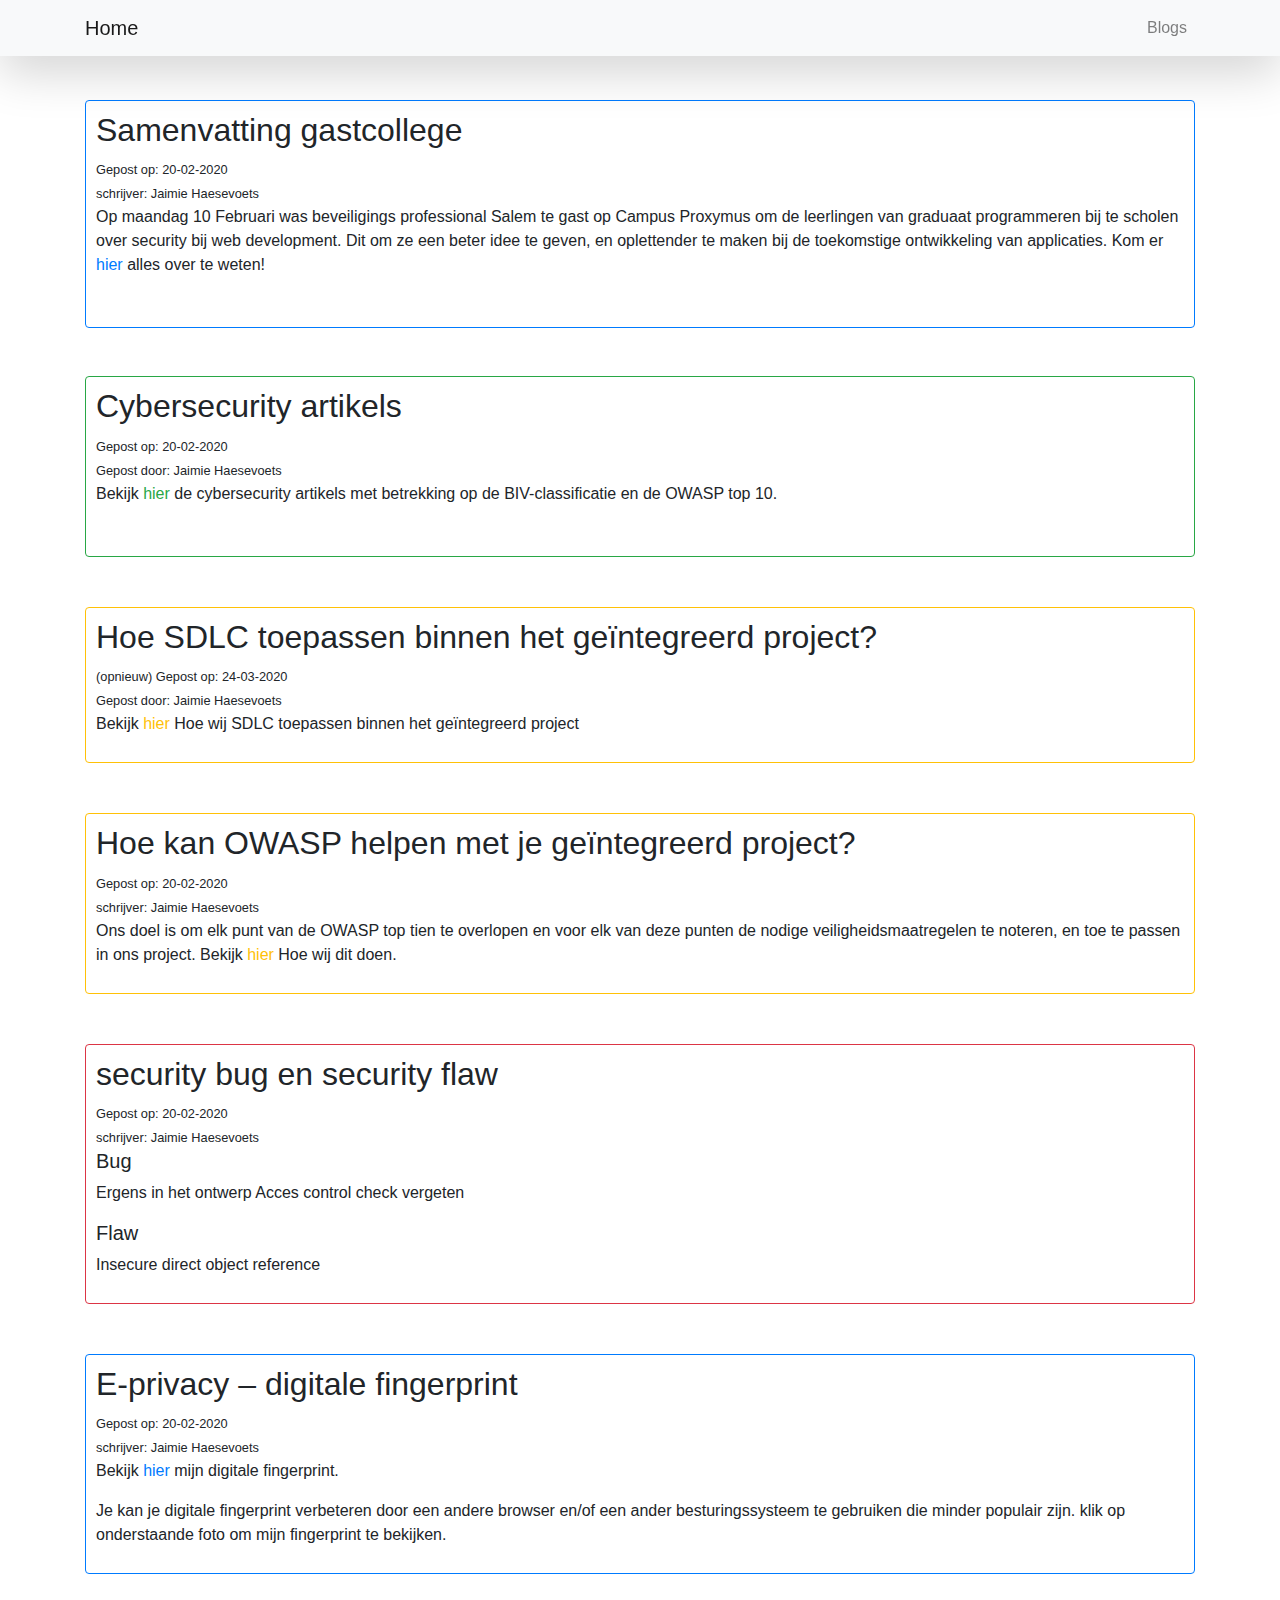
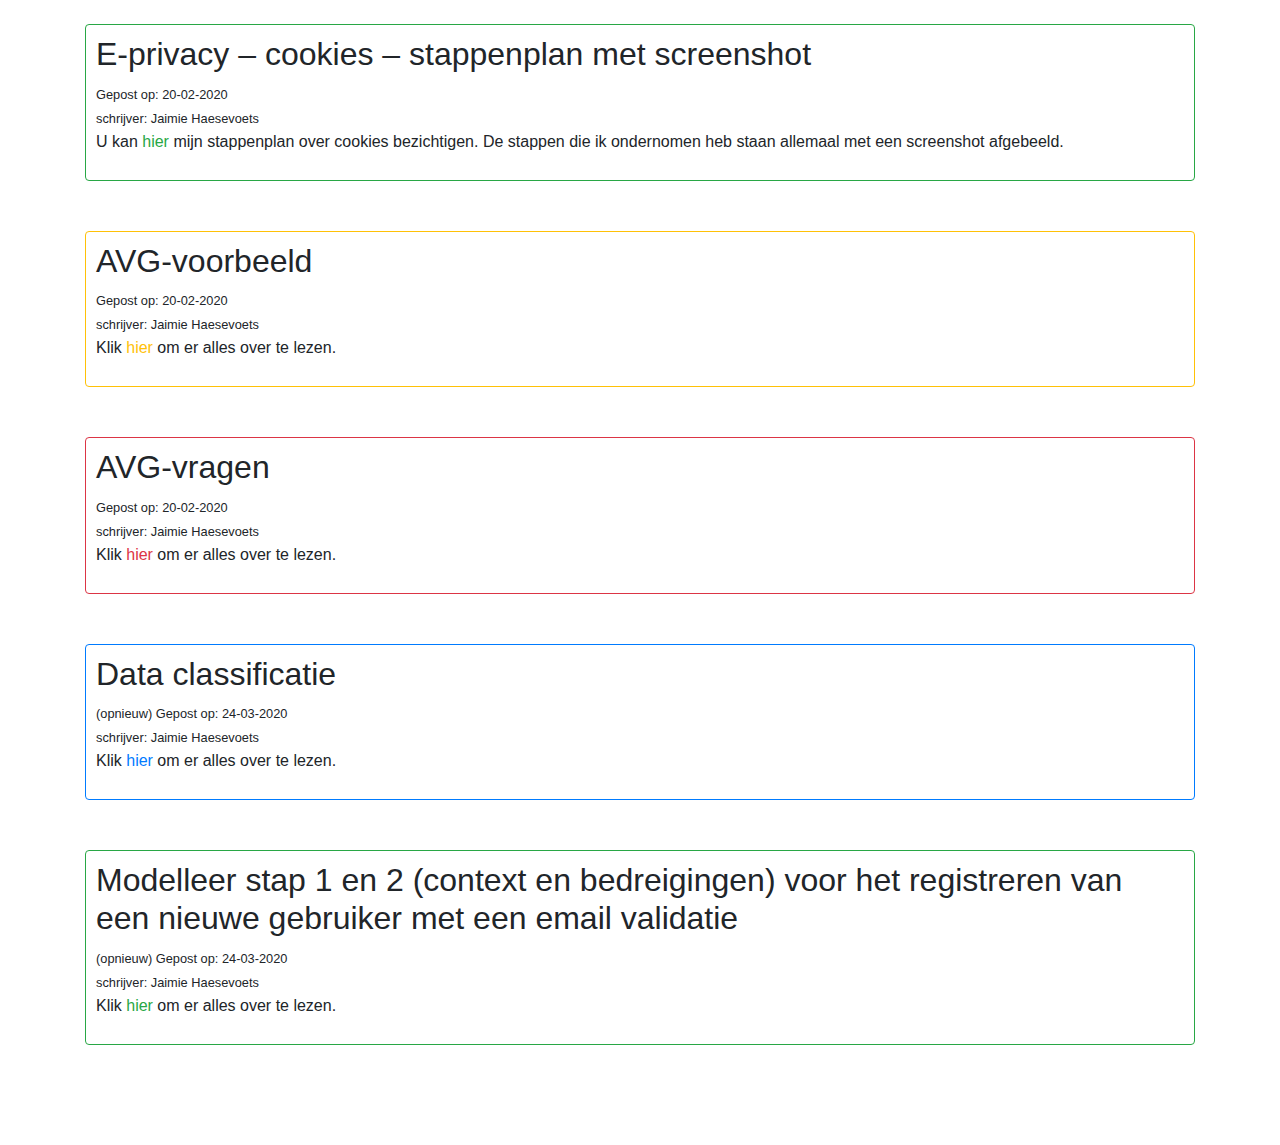
==== Blogs.html @ 7ef3cd85 "verbetering" ====
<!DOCTYPE html>
<html lang="en">

<head>
    <meta http-equiv="last-modified" content="Sun, 10 Feb 2013 14:00:46 GMT " />
    <meta charset="UTF-8">
    <meta name="viewport" content="width=device-width, initial-scale=1.0">
    <title>Document</title>
    <link rel="stylesheet" href="index.html">
    <link rel="stylesheet" type="text/css" href="Styles/style.css">
    <link href="https://stackpath.bootstrapcdn.com/bootstrap/4.4.1/css/bootstrap.min.css" rel="stylesheet" integrity="sha384-Vkoo8x4CGsO3+Hhxv8T/Q5PaXtkKtu6ug5TOeNV6gBiFeWPGFN9MuhOf23Q9Ifjh" crossorigin="anonymous">
    <script src="https://ajax.googleapis.com/ajax/libs/jquery/3.4.1/jquery.min.js"></script>


    <script src="https://stackpath.bootstrapcdn.com/bootstrap/4.4.1/js/bootstrap.bundle.min.js" integrity="sha384-6khuMg9gaYr5AxOqhkVIODVIvm9ynTT5J4V1cfthmT+emCG6yVmEZsRHdxlotUnm" crossorigin="anonymous"></script>
</head>

<body>
    <nav class="navbar navbar-expand-lg navbar-light bg-light shadow-lg fixed-top">
        <div class="container">
            <a class="navbar-brand" href="index.html">Home</a>
            <button class="navbar-toggler" type="button" data-toggle="collapse" data-target="#navbarResponsive" aria-controls="navbarResponsive" aria-expanded="false" aria-label="Toggle navigation">
                <span class="navbar-toggler-icon"></span>
            </button>
            <div class="collapse navbar-collapse" id="navbarResponsive">
                <ul class="navbar-nav ml-auto">
                    <li class="nav-item bread">
                        <a class="nav-link" href="Blogs.html">Blogs</a>
                    </li>

                </ul>
            </div>
        </div>
    </nav>

    <div class="container">
        <div class="paddingArticleS">
            <article class="border border-primary rounded " id="theMargin">
                <header>
                    <h2>Samenvatting gastcollege </h2>

                </header>
                <footer><small>Gepost op: 20-02-2020 </small></footer>
                <footer><small>schrijver: Jaimie Haesevoets </small></footer>
                <p>Op maandag 10 Februari was beveiligings professional Salem te gast op Campus Proxymus om de leerlingen van graduaat programmeren bij te scholen over security bij web development. Dit om ze een beter idee te geven, en oplettender te maken bij de toekomstige ontwikkeling van applicaties. Kom er <a data-toggle="collapse" href="#collapseExample" role="button" aria-expanded="false" aria-controls="collapseExample" class="text-primary">
                        hier
                    </a> alles over te weten!</p><br>


                <div class="collapse" id="collapseExample">
                    <hr class="horRow1">
                    <h5>De context</h5>
                    Het gastcollege begon met de veelvoorkomende misverstanden, die betrekking hebben op de beveiliging van onze applicaties.
                    Een van deze misverstanden was: “Onze applicatie is veilig, we hebben een firewall”, of "Onze applicatie is veilig want we hebben SSL". Er werd aangehaald dat je voor je eigen veiligheid regelmatig zelf je firewall moet nakijken, want het is mogelijk dat je al gehackt bent zonder dat je dit zelf door hebt. Het probleem is echter vaak dat klanten en bedrijven vaak niet genoeg weten over beveiliging en ze er de ernst niet van in zien. Ze willen gewoon een snelle applicatie die goed werkt en er wordt niet verder gekeken dan dat. We hebben de statistieken bekeken van welke soort cyberaanvallen het vaakst voorkomen en waar we dus het meest alert voor moeten zijn. Je kan bijvoorbeeld je systeem zelf proberen te laten hacken (bug bounty) zodat de hackers de fouten vinden in je systeem en je deze kan aanpakken. <br>Als je zelf wilt kijken of je persoonlijke gegevens mogelijks ergens gelekt zijn, klik <a href="https://haveibeenpwned.com/" target="_blank"> hier</a>.
                    <br><br>
                    <h5>Attacker model</h5>
                    Een aanvalsmodel is een classificatie van cryptografische aanvallen die het soort toegang specificeren dat een <a href="#" data-toggle="tooltip" title="persoon die doet aan het analyseren en ontcijferen van codes, cijfers en cryptogrammen">cryptanalyst</a> heeft tot een aangevallen systeem wanneer het probeert een gecodeerd bericht te “breken”, dat door het systeem word genegeerd. <br><br>
                    <h5>Technical attacks and Common vulnerabilities – OWASP Top 10.</h5>

                    Dit onderdeel bevat de top 10 meest belangrijke web applicatie beveiligings risico’s. Dit onderwerp werd het langst besproken en was naar zeggen van de docent ook het belangrijkste. <br><br>
                    <h5>1. Injection</h5>
                    Dit is het misleiden van een applicatie om onbedoelde commando’s naar zijn “bron” te versturen. De typische scenario’s bij dit soort aanvallen bevat data manipulatie en het stelen van account informatie. Je kan jezelf hiertegen beschermen: vertrouw nooit user input (server-side input validatie gebruiken), Perform context-specific output encoding (het vervangen van HTML karakters naar hun gecodeerde vorm).
                    <br><br>
                    <h5>2. Broken authentication</h5>
                    Kwetsbaarheden bij authenticatie systemen kunnen aanvallers toegang geven tot accounts van gebruikers, en zelfs de mogelijkheid geven om een heel systeem “over te nemen”. Een aanvaller kan dus bijvoorbeeld een lijst gegevens met duizenden login gegevens vastkrijgen, en een script gebruiken om deze (username/password) combinaties in te loggen op het systeem.
                    De strategieën voor het voorkomen hiervan zijn werken met “2 stap authenticatie”, en een Limiet zetten op het aantal keer dat men kan proberen inloggen met foutieve gebruikersnamen/wachtwoorden.
                    <br><br>
                    <h5>3. Sensitive data exposure</h5>
                    Veel web applicaties en API’s beschermen vaak gevoelige data niet goed. Aanvallers kunnen deze informatie stelen of aanpassen om fraude of andere misdaden te plegen. Deze gegevens kunnen dan worden aangepast bij het verzenden, of op de plaats waar ze opgeslagen staan. Een typische oorzaak van data exposure is het versturen van gegevens in gewone leesbare tekst of het gebruiken van oude “zwakke” cryptografische algoritmen. Je kan jezelf beschermen door controles uit te voeren, je data te versleutelen en ervoor zorgen dat je up-to-date algoritmes gebruikt. <br><br>
                    <h5>4. XML External Entities (XXE)</h5>
                    Dit is een aanval op een web applicatie die XML input vertaalt. Deze input kan verwijzen naar een externe entiteit (bijvoorbeeld harde schijf). Een XML vertaler kan misleid worden om data naar een onbevoegde externe entiteit te sturen, die gevoelige data direct naar de aanvaller kan sturen.
                    Je kan jezelf beschermen door eenvoudigere data formats te gebruiken zoals JSON. <br>


                    <h5>5. Broken Access Control</h5>
                    Toegangscontrole verwijst naar een systeem dat de toegang tot informatie of functionaliteit beheert. Met gebroken toegangscontroles kunnen aanvallers autorisatie omzeilen en taken uitvoeren alsof ze bevoorrechte gebruikers zijn, zoals beheerders. Een typisch scenario: Toegangscontroles omzeilen door de URL, de interne applicatiestatus of de HTML-pagina te wijzigen. Hoe kan je dit voorkomen? Limiteer API en controller toegang om de schade te minimaliseren van geautomatiseerde aanvalstooling, houd toegangscontrolefouten in de gaten en waarschuw beheerders indien nodig. Implementeer eenmaal toegangscontrolemechanismen en hergebruik deze in de hele applicatie. <br><br>
                    <h5>6. Security Misconfiguration</h5>
                    Dit is de meest voorkomende kwetsbaarheid. Dit is vaak het gevolg door gebruik van standaardconfiguraties of het weergeven van overdreven uitgebreide fouten. Als fouten te uitgebreid getoond worden, kunnen deze kwetsbaarheden tonen in het systeem. Dit kan worden beperkt door ongebruikte functies te verwijderen en de foutmeldingen te veralgemenen. <br><br>
                    <h5>7. Cross-Site Scripting</h5>
                    Cross-Site Scripting kwetsbaarheden treden op wanneer webapplicaties gebruikers toelaten om aangepaste code toe te voegen aan een URL-pad of op een website die door andere gebruikers wordt gezien. Een aanvaller kan bijvoorbeeld een e-mail sturen naar een slachtoffer dat afkomstig lijkt te zijn van een vertrouwde bank. Deze link kan kwaadwillige JavaScript-code aan het einde van de URL hebben getagd. Als de site van de bank hier niet goed tegen beveiligd is, wordt die schadelijke code uitgevoerd in de webbrowser van het slachtoffer wanneer deze op de link klikt. Hoe kan je dit voorkomen? Vertrouw nooit user input, voer Contextspecifieke uitvoercodering uit. <br><br>
                    <h5>8. Insecure Deserialization</h5>
                    <a href="#" data-toggle="tooltip" title="het creëren van een object uit een opeenvolging van bytes">Deserialization</a>
                    kan een aanvaller in staat stellen om code in de applicatie van op afstand uit te voeren, <a href="#" data-toggle="tooltip" title="geschreven naar schijf">geserialiseerde</a> objecten te wijzigen/verwijderen, of injectie aanvallen uit te voeren. Hoe kan je dit voorkomen? Implementeren van integriteitscontroles zoals digitale handtekeningen op geserialiseerde objecten. <br><br>
                    <h5>9. Using Components With Known Vulnerabilities</h5>
                    Componenten, zoals libraries, frameworks en andere softwaremodules, werken met dezelfde rechten als de toepassing. Als een kwetsbaar onderdeel wordt uitgebuit, kan een aanval ernstig gegevensverlies of serverovername veroorzaken.
                    Hoe voorkomen? Verwijder niet gebruikte dependencies, onnodige toepassingen, componenten en documenten. <br><br>
                    <h5>10. Insufficient Logging and Monitoring</h5>
                    Veel webapplicaties ondernemen onvoldoende stappen om datalekken op te sporen. Dit zet aanvallers in staat om regelmatig over te stappen naar andere systemen en bedreigingen.
                    Je kan niet aannemen dat de preventiemaatregelen hun werk doen, dus raad OWASP aan om voldoende logging/monitoring te doen, en een plan te hebben voor wanneer er iets misgaat.


                </div>
            </article><br><br>
            <div class="paddingArticleNumber">
                <article class="border border-success rounded " id="theMargin">
                    <header>
                        <h2>Cybersecurity artikels</h2>

                    </header>
                    <footer><small>Gepost op: 20-02-2020 </small></footer>
                    <footer><small>Gepost door: Jaimie Haesevoets </small></footer>
                    <p>Bekijk <a data-toggle="collapse" href="#artikel" role="button" aria-expanded="false" aria-controls="artikel" class="text-success">
                            hier
                        </a> de cybersecurity artikels met betrekking op de BIV-classificatie en de OWASP top 10. </p><br>

                    <div class="collapse" id="artikel">
                        <hr class="horRow2">
                        <h5>BIV-classificatie</h5><br>
                        <h6>1. Beschikbaarheid:</h6>
                        <p> GitHub hit with the largest DDoS attack ever seen: <a href="https://www.zdnet.com/article/github-was-hit-with-the-largest-ddos-attack-ever-seen/" target="_blank">DoS attack </a></p>
                        <h6>2. Integriteit</h6>
                        <p>Ransomware attack forces 2-day shutdown of natural gas pipeline: <a href="https://nakedsecurity.sophos.com/2020/02/20/ransomware-attack-forces-2-day-shutdown-of-natural-gas-pipeline/" target="_blank">cryptography</a></p>
                        <h6>3. Vertrouwelijkheid</h6>
                        <p>Hackers leak state emails and passwords: <a href="https://edition.mv/news/15053" target="_blank">Encryption – Decryption - Hashing and passwords </a></p><br>
                        <h5>OWASP top 10</h5><br>
                        <h6>Injection</h6>
                        <p>Stuffing nonsense: Persistent cyberpunks are pummelling banks' public APIs, warns Akamai.
                            Security biz clocked 55 million malicious login attempts on a client: <a href="https://www.theregister.co.uk/2020/02/20/bank_api_new_target_du_jour_akamai/" target="_blank">Data manipulation</a></p>
                    </div>
                </article>
            </div>

            <div class="paddingArticleNumber">
                <article class="border border-warning rounded" id="theMargin">
                    <header>
                        <h2>Hoe SDLC toepassen binnen het geïntegreerd project? </h2>
                    </header>
                    <footer><small>(opnieuw) Gepost op: 24-03-2020 </small></footer>
                    <footer><small>Gepost door: Jaimie Haesevoets </small></footer>
                    <p>Bekijk <a data-toggle="collapse" href="#SDLC" role="button" aria-expanded="false" aria-controls="SDLC" class="text-warning">
                            hier
                        </a> Hoe wij SDLC toepassen binnen het geïntegreerd project</p>
                    <div class="collapse" id="SDLC"><br>


                        <hr class="horRow3">
                        <h5>Planning</h5>
                        <p>In de aula werden er groepen gekozen, we zijn dan samengekomen tot: Thomas, Tim, Jaimie, Joni en Karel. De eerste dag van de paasvakantie zijn wij op school samengekomen om te werken aan ons project. We zijn begonnen met de planning fase.
                            We hebben hier nagedacht over welke veelvoorkomende risico’s aandacht vereisen tijdens het ontwikkelen van de applicatie, zo konden we ons ook voorbereiden op eventuele aanvallen.

                        </p>
                        <h5>Requirement analysis</h5>
                        <p>Tijdens deze fase hebben we gekeken welke technologie, frameworks en taal we gebruiken bij het ontwikkelen van de applicatie.
                            We hebben dan gekeken welke kwetsbaarheden van deze tools onze applicatie onveilig kunnen maken.

                        </p>
                        <h5>Design fase</h5>
                        <p>Hier pakken we de risico’s aan die in de voorafgaande fases zijn geanalyseerd. Ook passen we threat moddeling toe. Dit doen we om bedreigingen zo vroeg mogelijk te identificeren en te beheren. Dit helpt ons als team om vanaf het begin een incidentenresponseplan te ontwikkelen, waarbij de juiste maatregelen worden getroffen vroeg voordat de schade ingewikkelder wordt.
                        </p>

                        <h5>Development</h5>
                        <p>Als ontwikkelaars zorgen wij ervoor dat de applicatie is gebouwd met de meest veilige functies. Tijdens het ontwikkelen van deze functies gaan wij proberen denken als een aanvaller. Zo kunnen wij de kwetsbaarheden van de functie ontdekken. Wij volgen dan een checklist voor veilige codering die ervoor zorgt dat belangrijke beveiligingsgebeurtenissen worden geregistreerd en toegepast.
                            We bekijken ook of onze thread moddeling nog correct is en passen deze eventueel aan naar nieuw ontdekte bedreigingen voor de applicatie.

                        </p>
                        <h5>Testing</h5>
                        <p>Eerst voeren we statische analyse uit: dit wil zeggen dat we de code gaan analyseren (zonder de applicatie uit te voeren) voor zo de exacte locatie van de zwakke punten te identificeren.
                            Nadien dien we een dynamische analyse: we identificeren zwakke punten door de software uit te voeren, dit helpt bij het opsporen van infrastructuurfouten.
                            We handteren ook fuzzing: dit houdt in dat wij ongeldige en willekeurige karakters/gegevens aan onze applicatie geven om te controleren dat de gebruiker of aanvaller deze zelf niet kan ingeven en misbruiken (bijvoorbeeld door injectie).
                            Wat we ook nog kunnen doen om de applicatie te testen en eventuele fouten op te sporen is: Penetratietesten van derden.
                            Dit houd in dat we de applicatie laten aanvallen door andere personen die geen deel uitmaken van het team, zo dat zij de mogelijke bedreigingen en fouten opsporen.

                        </p>
                        <h5>Maintenance</h5>
                        <p>We zijn voorbereid op eventuele fouten of risico’s die vooraf niet bepaald waren en zorgen dat als deze zich voor doen dat de configuratie correct wordt uitgevoerd.</p>

                    </div>
                </article>
            </div>









            <div class="paddingArticleNumber">
                <article class="border border-warning rounded" id="theMargin">
                    <header>
                        <h2>Hoe kan OWASP helpen met je geïntegreerd project? </h2>
                        <footer><small>Gepost op: 20-02-2020 </small></footer>
                        <footer><small>schrijver: Jaimie Haesevoets </small></footer>
                    </header>

                    <p>Ons doel is om elk punt van de OWASP top tien te overlopen en voor elk van deze punten de nodige veiligheidsmaatregelen te noteren, en toe te passen in ons project. Bekijk <a data-toggle="collapse" href="#OWASP" role="button" aria-expanded="false" aria-controls="OWASP" class="text-warning">
                            hier
                        </a> Hoe wij dit doen.</p>
                    <div class="collapse" id="OWASP"><br>
                        <hr class="horRow3">
                        <h5>Injection</h5>
                        <p>Hier gaan we zorgen voor server-zijde input validatie: dit wil zeggen dat we alle inputvelden van onze applicatie gaan ter beschikking stellen voor de gebruikers. Deze input gaan we controleren op foutieve karakters en of SQL commando strings,… Zodat aanvallers geen onbedoelde commando’s kunnen sturen.</p>
                        <h5>Broken authentication</h5>
                        <p>We gaan onze applicatie van een 2 factor authentication systeem voorzien. Dit zorgt ervoor dat bij spraken van een gegevenslek de aanvaller niet kan inloggen met een gebruikersnaam en wachtwoord combinatie. Dit omdat hij nog een tweede code moet ingeven die bijvoorbeeld op de gsm/tablet van de gebruiker gegenereerd zal worden.
                            Ook gaan we een limiet zetten op het aantal keer dat men kan proberen inloggen met een foutieve gebruikersnaam en wachtwoord.
                        </p>
                        <h5>Sensitive data exposure</h5>
                        <p>We hebben de data van onze applicatie beschermd door hem te hosten achter een firewall. Deze data is enkel beschikbaar op 1 willekeurig poortnummer en alleen maar beschikbaar met de juiste login gegevens.</p>
                        <h5>XML External Entities (XXE)</h5>
                        <p>Voor ons project zullen we JSON data format gebruiken.</p>
                        <h5>Broken Access Control</h5>
                        <p>Bij elke toegangscontrole zal er gekeken worden wie de gebruiker is, ook kijken we telkens of hij de juiste bevoegdheid heeft. Als hij geen toegang heeft krijgt deze een aangepaste en correcte foutmelding. We gaan eenmaal een toegangscontrolemechanisme implementeren en hergebruiken doorheen de hele applicatie.</p>
                        <h5>Security Misconfiguration</h5>
                        <p>Als bij het uitvoeren van een taak in de applicatie een bepaalde error verschijnt omdat de gebruiker in kwestie een actie onderneemt waar hij niet voor bevoegd is, of deze een fout geeft in het systeem. Zullen we zorgen voor de juiste veralgemeende foutmelding. Dit in front end en back end niveau.</p>
                        <h5>Cross-Site Scripting</h5>
                        <p>Hier beschermen we ons op dezelfde manier als bij injection.</p>
                        <h5>Insecure Deserialization</h5>
                        <p>Beschermen hiertegen kan door andere data-formaten te gebruiken dan de originele standaard. Dit doen we door JSON te gebruiken. <br>Ook Gebruiken we een firewall die schadelijke of onbevoegde onveilige deserialisatie kan detecteren. </p>
                        <h5>Using Components With Known Vulnerabilities</h5>
                        <p>Hier zorgen we ervoor dat we alle niet-gebruikte dependencies, onnodige toepassingen, componenten en documenten verwijderen uit de applicatie. Dit zodat deze niet tegen onszelf gebruikt kunnen worden.</p>
                        <h5>Insufficient Logging and Monitoring</h5>
                        <p>We hebben ons voorgenomen om logging/monitoring te doen op onze applicatie zodat aanvallen vroegtijdig ontdekt of onderschept kunnen worden. Ook hebben we een plan opgesteld voor als er toch een aanval gebeurt, zo kunnen we snel en op tijd handelen om de schade van de applicatie te beperken.</p>
                    </div>
                </article>
            </div>










            <div class="paddingArticleNumber">
                <article class="border border-danger rounded" id="theMargin">
                    <header>
                        <h2>security bug en security flaw</h2>
                    </header>
                    <footer><small>Gepost op: 20-02-2020 </small></footer>
                    <footer><small>schrijver: Jaimie Haesevoets </small></footer>
                    <h5>Bug</h5>
                    <p>Ergens in het ontwerp Acces control check vergeten</p>
                    <h5>Flaw</h5>
                    <p>Insecure direct object reference</p>
                    <!-- 
                                <p>Bekijk <a href="#" target="_blank" class="text-danger"> hier </a> niks.</p>
                                 <div class="collapse" id="#">
                        <hr class="horRow...">
                        
                    </div>      
                    
                      -->



                </article>
            </div>
            <div class="paddingArticleNumber">
                <article class="border border-primary rounded " id="theMargin">
                    <header>
                        <h2>E-privacy – digitale fingerprint</h2>
                    </header>
                    <footer><small>Gepost op: 20-02-2020 </small></footer>
                    <footer><small>schrijver: Jaimie Haesevoets </small></footer>
                    <p>Bekijk <a href="https://imgur.com/a/VYTT1Tq#jePS4ND" target="_blank" class="text-primary"> hier </a>mijn digitale fingerprint.</p>
                    <p>Je kan je digitale fingerprint verbeteren door een andere browser en/of een ander besturingssysteem te gebruiken die minder populair zijn. klik op onderstaande foto om mijn fingerprint te bekijken.</p>


                </article>
            </div>

            <div class="paddingArticleNumber">
                <article class="border border-success rounded " id="theMargin">
                    <header>
                        <h2>E-privacy – cookies – stappenplan met screenshot
                        </h2>
                        <footer><small>Gepost op: 20-02-2020 </small></footer>
                        <footer><small>schrijver: Jaimie Haesevoets </small></footer>
                    </header>
                    <p>U kan <a data-toggle="collapse" href="#cookies" role="button" aria-expanded="false" aria-controls="collapseExample" class="text-success"> hier </a> mijn stappenplan over cookies bezichtigen. De stappen die ik ondernomen heb staan allemaal met een screenshot afgebeeld.</p>
                    <div class="collapse" id="cookies">
                        <hr class="horRow2">
                        <h5>Opzoeken en verwijderen van opgeslagen cookies voor www.kpn.nl, www.kbc.be, www.siriuslegaladvocaten.be</h5>
                        <div id="cookie1" class="carousel slide" data-ride="carousel">
                            <div class="carousel-inner">
                                <div class="carousel-item active">
                                    <img class="d-block w-100" src="Images/cookies1.JPG" alt="First slide">
                                </div>
                                <div class="carousel-item">
                                    <img class="d-block w-100" src="Images/cookies2.JPG" alt="Second slide">
                                </div>
                                <div class="carousel-item">
                                    <img class="d-block w-100" src="Images/cookies3.JPG" alt="Third slide">
                                </div>

                            </div>
                            <a class="carousel-control-prev" href="#cookie1" role="button" data-slide="prev">
                                <span class="carousel-control-prev-icon" aria-hidden="true"></span>
                                <span class="sr-only">Previous</span>
                            </a>
                            <a class="carousel-control-next" href="#cookie1" role="button" data-slide="next">
                                <span class="carousel-control-next-icon" aria-hidden="true"></span>
                                <span class="sr-only">Next</span>
                            </a>
                        </div>
                        <hr class="horRow2">
                        <h5>Bij het bezoeken van de website kreeg ik de vraag om cookies te accepteren. <br> Ik ben naar het cookiebeleid gegaan en heb de instellingen bekeken. <br> Nadien bij het het heropenen van de pagina kreeg ik opnieuw diezelfde vraag. <br> Dit omdat ik de cookies niet geaccepteerd had. <br> Het doel van de cookies die nu geïnstalleerd stonden was om mijn veiligheid tijdens het surfen te waarborgen.</h5>

                        <div id="cookie2" class="carousel slide" data-ride="carousel">
                            <div class="carousel-inner">
                                <div class="carousel-item active">
                                    <img class="d-block w-100" src="Images/cookies4.JPG" alt="First slide">
                                </div>
                                <div class="carousel-item">
                                    <img class="d-block w-100" src="Images/cookies5.JPG" alt="Second slide">
                                </div>
                                <div class="carousel-item">
                                    <img class="d-block w-100" src="Images/cookies6.JPG" alt="Third slide">
                                </div>
                                <div class="carousel-item">
                                    <img class="d-block w-100" src="Images/cookies7.JPG" alt="Third slide">
                                </div>

                            </div>
                            <a class="carousel-control-prev" href="#cookie2" role="button" data-slide="prev">
                                <span class="carousel-control-prev-icon" aria-hidden="true"></span>
                                <span class="sr-only">Previous</span>
                            </a>
                            <a class="carousel-control-next" href="#cookie2" role="button" data-slide="next">
                                <span class="carousel-control-next-icon" aria-hidden="true"></span>
                                <span class="sr-only">Next</span>
                            </a>
                        </div>
                        <hr class="horRow2">
                        <h5>Onderaan zit u welke cookies door KBC worden geplaatst.</h5> <br>
                        <div id="cookie3" class="carousel slide" data-ride="carousel">
                            <div class="carousel-inner">
                                <div class="carousel-item active">
                                    <img class="d-block w-100" src="Images/cookies8.JPG" alt="First slide">
                                </div>
                                <div class="carousel-item">
                                    <img class="d-block w-100" src="Images/cookies9Website.JPG" alt="Second slide">
                                </div>
                                <div class="carousel-item">
                                    <img class="d-block w-100" src="Images/cookies10Website.JPG" alt="Third slide">
                                </div>
                                <div class="carousel-item">
                                    <img class="d-block w-100" src="Images/cookies11.JPG" alt="Third slide">
                                </div>

                            </div>
                            <a class="carousel-control-prev" href="#cookie3" role="button" data-slide="prev">
                                <span class="carousel-control-prev-icon" aria-hidden="true"></span>
                                <span class="sr-only">Previous</span>
                            </a>
                            <a class="carousel-control-next" href="#cookie3" role="button" data-slide="next">
                                <span class="carousel-control-next-icon" aria-hidden="true"></span>
                                <span class="sr-only">Next</span>
                            </a>
                        </div>
                        <hr class="horRow2">
                        <p>Welke verschillende soorten cookies onderscheid https://siriuslegaladvocaten.be/waar-staan-we-nu-met-de-eprivacy-verordening/.?</p>
                        <p>Noodzakelijke <br>Analytics <br>Marketing</p> <br>
                        <p>Leg voor 3 noodzakelijke cookies uit waarvoor ze nodig zijn.</p>
                        <h5>Clrailssession:</h5>
                        <p> deze cookie wordt gebruikt door Docassemble om gebruikers toegang te geven tot hun unieke sessie vanuit hun gebruikte browser. Dit door de sessie te decoderen voor de gebruiker(s). Clrailssession heeft een vervaltermijn van 24 jaar.</p>
                        <h5>CookieConsent:</h5>
                        <p> Ze slaan de cookiestatus(instellingen) van de gebruiker op voor het huidige gebruikte toestel. Het vervaltermijn van deze status is 1 jaar. Dit wel zeggen dat na de tijdsspan van 1 jaar de cookiestatus vervalt en deze opnieuw gevraagd/ingesteld moet worden.</p>
                        <h5>SESS# en secret:</h5>
                        <p> Word gebruikt door community.lawyer (een intuïtief platform dat advocaten gebruiken om apps te bouwen die het genereren van documenten automatiseren, client-inname stroomlijnen en juridische dienstverlening verbeteren) als controle en veiligheidsmaatregel om na te gaan of verzoeken naar de server worden geactiveerd door app-gebruikers van Sirius Legal Community Lawyer.</p>
                        <hr class="horRow2">
                        <h5> Lijst voor elke soort cookie een voorbeeld op Levensduur – Herkomst - functionaliteit
                        </h5><br>
                        <h5>Voorbeeld noodzakelijke cookie: secret</h5>
                        <p>Functionaliteit: ze worden gebruikt als controle en veiligheidsmaatregel om na te gaan of verzoeken naar de server worden geactiveerd door app-gebruikers van Sirius Legal Community Lawyer.</p>
                        <p>Herkomst: Sirius Legal Community Lawyer
                            De cookies eigen aan de bezochte/gebruikte onlinedienst. Dus de herkomst is Sirius Legal Community Lawyer zelf.
                        </p>
                        <p>Levensduur: De levensduur van dit soort cookies is vaak beperkt tot de sessie zelf.</p>
                        <br>
                        <h5>Voorbeeld analytics cookie: collect</h5>
                        <p>Functionaliteit: Deze cookies worden gebruikt om toezicht te houden op het gebruiksgedrag van de gebruikers op een bepaalde website. Hierdoor kan bijgehouden worden hoeveel bezoekers de website ontvangt, en wat de bezoekers het interessantst vinden. Deze cookies worden nooit geplaatst zonder toestemming van de gebruiker. Ook de gegevens die hiermee verzameld worden, worden niet voor andere doeleinden gebruikt en worden niet doorgegeven aan andere partijen.</p>
                        <p>Herkomst: google <br>
                            Deze cookies worden door een derde partij beheert of geplaatst. Dat gebeurt tijdens je bezoek of gebruik van een onlinedienst. Derdepartijcookies zorgen er dus voor dat bepaalde gegevens door je bezoek of gebruik van een onlinedienst naar derden worden gestuurd. Dat zijn bijvoorbeeld socialemediacookies of cookies van adverteerders, die ervoor zorgen dat je advertenties te zien krijgt.
                        </p>
                        <p>Levensduur: de levensduur van de “collect” cookie heeft een verval termijn per sessie. </p>
                        <h5>Voorbeeld marketing cookie: GPS</h5>
                        <p>Functionaliteit: Marketing cookies dienen om jouw surfgedrag te volgen nadat je een website hebt bezocht. Adverteerders gebruiken de gegevens die ze verzamelen over de gebruiker om hun aangepaste reclame te kunnen tonen. Ook al kies je ervoor om dit soort cookies niet zelf te gebruiken, kan het bijvoorbeeld dat derde partijen zoals bijvoorbeeld Youtube dat doen als je op een website naar een filmpje kijkt.</p>
                        <p>Herkomst: youtube</p>
                        <p>Levensduur: de levensduur van de GPS cookie bedraagt 1 dag.</p>
                    </div>

                </article>

            </div>

            <div class="paddingArticleNumber">
                <article class="border border-warning rounded " id="theMargin">
                    <header>
                        <h2>AVG-voorbeeld
                        </h2>
                        <footer><small>Gepost op: 20-02-2020 </small></footer>
                        <footer><small>schrijver: Jaimie Haesevoets </small></footer>
                    </header>

                    <p>Klik <a data-toggle="collapse" href="#AVG-Voorbeeld" role="button" aria-expanded="false" aria-controls="AVG-Voorbeeld" class="text-warning">
                            hier
                        </a> om er alles over te lezen. </p>

                    <div class="collapse" id="AVG-Voorbeeld">
                        <hr class="horRow3">
                        <h5>Lijst enkele voorbeelden van PII data en niet PII data op bij logging van een applicatie</h5><br>
                        <p>PII: Gekoppelde informatie is elk stukje persoonlijke informatie dat kan worden gebruikt om een persoon te identificeren en omvat, maar is niet beperkt tot, het volgende:</p>
                        <ul>
                            <li>
                                Voor-en achternaam
                            </li>

                            <li>Thuisadres</li>
                            <li>E-mailadres</li>
                            <li>Burgerservicenummer</li>
                            <li>Paspoortnummer</li>
                            <li>Rijbewijsnummer</li>
                            <li>Creditcardnummers</li>
                            <li>Geboortedatum</li>
                            <li>Telefoonnummer</li>
                            <li>Inloggegevens</li>
                        </ul>
                        <p>NIET PII: Niet-Persoonlijk Identificeerbare Informatie (niet-PII) zijn gegevens die niet op zichzelf kunnen worden gebruikt om een persoon te identificeren, te traceren of te lokaliseren, dus in feite het tegenovergestelde van PII.
                            Voorbeelden van niet-PII omvatten, maar zijn niet beperkt tot:
                        </p>
                        <ul>
                            <li>Apparaat-ID’s</li>
                            <li>IP-adressen</li>
                            <li>Cookies</li>
                        </ul>
                        <hr class="horRow3">
                        <h5>Veronderstel dat je voor een ziekenhuis werkt. Kan je voor elk soort doeleinde een voorbeeld van verwerking geven?
                        </h5><br>
                        <h6>Wie gebruikt uw dossier?</h6>
                        <p>Medewerkers van UZ Leuven kunnen uw dossier inkijken, zolang ze direct bij uw behandeling betrokken zijn.</p>
                        <h6>Hoe bepaalt u wie toegang heeft tot uw dossier?</h6>
                        <p>Uw patiëntendossier wordt gebruikt in UZ Leuven en de nexuzhealth-ziekenhuizen, alleen door de behandelende zorgverleners en gedurende de duur van uw behandeling. Dat maakt deel uit van het totaalpakket van onze zorgverlening. U kunt die toegang niet weigeren.</p>
                        <h6>Hebt u zelf toegang tot uw dossier?</h6>
                        <p>Als patiënt kunt u een kopie van uw medisch dossier opvragen. Na overlijden van de patiënt is enkel onrechtstreekse inzage in het patiëntendossier mogelijk via een beroepsbeoefenaar.</p>
                        <h6>Hoe zit het met privacy en de verwerking van uw persoonlijke en medische gegevens?</h6>
                        <p>Het 'Privacyreglement bij verwerking van gegevens van externe betrokkenen' is van toepassing op de verwerkingen van persoonsgegevens van de personen die rechtstreeks in contact komen met UZ Leuven. Het gaat dan onder meer over bezoekers van patiënten, professionele bezoekers, dienstverleners, deelnemers aan congressen, studiedagen, opleidingen en (publieke) events binnen UZ Leuven of andere professionele bezoekers, ontvangers van (e-)nieuwsbrieven en sollicitanten.
                            Doorgaans verwerken we gegevens wanneer u bijvoorbeeld gebruik maakt van de parking of van het wifi-netwerk. Daarnaast gebruiken we bijvoorbeeld ook bewakingscamera’s en op bepaalde afdelingen vaste camera’s voor zorgdoeleinden. Ook als u onze website bezoekt of toegangscodes tot specifieke afdelingen gebruikt verwerken we bepaalde gegevens van u. Afhankelijk van de hoedanigheid waarin u in contact komt met UZ Leuven, worden er mogelijk ook omwille van andere redenen gegevens van u verwerkt. Welke gegevens we verwerken hangt dus af van de hoedanigheid waarin u naar UZ Leuven komt en de diensten of systemen waarvan u gebruik maakt.
                        </p>
                        <h6>Hoe worden camerabeelden gebruikt en bewaard?</h6>
                        <p>De beelden worden maximaal 30 dagen opgeslagen. De toegang tot en het gebruik van de beelden is beperkt overeenkomstig het recht op privacy en de principes van het gegevensbeschermingsrecht.
                            Deze beelden worden overgedragen aan politie indien er zich strafbare feiten of verdachte situaties hebben voorgedaan. Dit op vraag van politie of op eigen initiatief.
                        </p>
                    </div>

                </article>
            </div>
            <div class="paddingArticleNumber">
                <article class="border border-danger rounded " id="theMargin">
                    <header>
                        <h2>AVG-vragen
                        </h2>
                        <footer><small>Gepost op: 20-02-2020 </small></footer>
                        <footer><small>schrijver: Jaimie Haesevoets </small></footer>
                    </header>

                    <p>Klik <a data-toggle="collapse" href="#AVG-vragen" role="button" aria-expanded="false" aria-controls="AVG-vragen" class="text-danger">
                            hier
                        </a> om er alles over te lezen. </p>

                    <div class="collapse" id="AVG-vragen">
                        <hr class="horRow4">
                        <h5>(Artikel 1) Is de GDPR van toepassing op gegevens van natuurlijke personen (=mens), dieren en/of rechtspersonen (=bedrijven).</h5>
                        <p>De GDPR wetgeving is van toepassing op natuurlijke personen, maar niet op dieren en/of bedrijven</p><br>
                        <h5>(Artikel 4) Voorbeelden van persoonlijke gegevens zijn naam en adres van een persoon. Is uw schoenmaat een persoonlijk gegeven, er zijn namelijk duizenden personen met dezelfde schoenmaat? </h5>
                        <p>Ja, schoenmaat is een kenmerkende fysieke eigenschap van de persoon.</p><br>
                        <h5>
                            Geef 5 andere voorbeelden van gegevens.
                        </h5>
                        <ol>
                            <li>Identificatienummer</li>
                            <li>online identificator</li>
                            <li>Paspoortnummer</li>
                            <li>Rijbewijsnummer</li>
                            <li>E-mailadres</li>
                        </ol>
                        <br>
                        <h5>Het adres van een NV DO-IT, valt dit onder de GDPR wetgeving? Waarom wel/niet?</h5>
                        <p>Neen: een NV is geen natuurlijk persoon</p><br>
                        <h5>(Artikel 12, 15, 16, 17, 18, 19, 20, 21, 22) De GDPR spreekt over rechten van de betrokkene-individu. Som de verschillende rechten op en vertaal dit naar een feature die je als ontwikkelaar moet voorzien in je applicatie.</h5>
                        <p>12: De verwerkingsverantwoordelijke neemt passende maatregelen opdat de betrokkene de in de artikelen 13, 14 bedoelde informatie en de in de artikelen 15 – 22, 34 bedoelde communicatie in verband met de verwerking in een beknopte, transparante, begrijpelijke en gemakkelijk toegankelijke vorm en in duidelijke en eenvoudige taal ontvangt. <br>Feature: idk </p>
                        <p>15: Recht van inzage van de betrokkene <br> Feature om op de website zelf vragen te stellen via een chat</p>
                        <p>16: Recht op rectificatie(wijziging) <br>Feature om profiel aan te passen </p>
                        <p>17: Recht op verwijdering <br>Feature: individu kan zijn profiel zelf verwijderen in de applicatie </p>
                        <p>18: Recht op beperking van de verwerking <br>Feature: een popup dat de klant zelf moet toestemmen of de gegevens mogen verwerkt worden, als hij nadien dit niet meer wil kan hij via de website dit vragen via de live chat. </p>
                        <p>19: Kennisgevingsplicht inzake rectificatie of wissing van persoonsgegevens of verwerkingsbeperking <br>Feature: de gebruiker wordt vooraf geïnformeerd en wordt gevraagd akkoord te gaan met de wetgeving. </p>
                        <p>20: Recht op overdraagbaarheid van gegevens <br> feature: in de applicatie kan de persoon zijn profiel bekijken, en hier klikken op “mijn gegevens”. </p>
                        <p>21: Recht van bezwaar <br>Feature: in onze applicatie kan de gebruiker naar de “contact” pagina gaan om een mail te sturen. </p>
                        <p>22: Geautomatiseerde individuele besluitvorming, waaronder profilering <br> Feature: we vragen aan de gebruiker toestemming te geven voor : Geautomatiseerde besluitvorming, als de gebruiker dit niet wil zal elk profiel zal door een fysieke persoon binnen het bedrijf beoordeeld worden.</p>
                        <p>22: Geautomatiseerde individuele besluitvorming, waaronder profilering <br> Feature: we vragen aan de gebruiker toestemming te geven voor : Geautomatiseerde besluitvorming, als de gebruiker dit niet wil zal elk profiel zal door een fysieke persoon binnen het bedrijf beoordeeld worden.</p>
                        <br>
                        <h5>Een individu heeft het recht dat zijn persoonlijke gegevens worden verwijderd. Motiveer telkens je antwoord. (Artikel 3)</h5>
                        <h6>Ik woon in België, moet Facebook al mijn gegevens opgeslagen in de US verwijderen op mijn vraag?</h6>
                        <p>ja, AVG is van toepassing als een organisatie geen vestiging heeft in de EU, maar wel persoonsgegevens over EU burgers verwerkt ten behoeve van het monitoren van hun gedrag. Het gaat dan om gedrag dat in de EU plaatsvindt en dus niet als een Amerikaanse organisatie EU burgers monitort als zij op vakantie zijn in de Verenigde Staten. Bij het monitoren van gedrag gaat het met name om internet monitoring, bijvoorbeeld het door middel van cookies in de gaten houden van iemands gedragingen online. Ook daarop is de Algemene Verordening Gegevensbescherming van toepassing.</p>
                        <h6>Ik woon in US, moet Facebook al mijn gegevens opgeslagen in de US verwijderen op mijn vraag?</h6>
                        <p>Neen, De Algemene Verordening Gegevensbescherming is een wet van de Europese Unie. De wet heeft dan ook alleen betrekking op de verwerking van persoonsgegevens op EU grondgebied of als de verwerking gaat over EU burgers.</p>
                        <h6>Ik woon in US, moet Facebook al mijn gegevens opgeslagen in Ierland verwijderen op mijn vraag?</h6>
                        <p>ja, Ierland maakt deel uit van de EU, dus de gegevens worden verwerkt op Europees grondgebied waardoor de AVG wetgeving hier ook van toepassing is.</p><br>
                        <h5>Leg in eigen woorden anonimisering (recital 26) en (artikel 4) pseudonimisering uit.</h5>

                        <p>Pseudonimisering: het verwerken van persoonsgegevens op een zodanige manier dat die persoonsgegevens niet meer aan een specifieke persoon kunnen gelinkt worden zonder dat er aanvullende gegevens gebruikt worden. Op voorwaarde dat deze aanvullende gegevens apart worden bewaard en technische en organisatorische maatregelen worden genomen om ervoor te zorgen dat de persoonsgegevens niet aan een geïdentificeerde of identificeerbare natuurlijke persoon worden gekoppeld. Omdat de gegevens teruggekoppeld kunnen worden, is het mogelijk om de gegevens terug te herleiden naar een natuurlijk persoon.</p>
                        <p>Anonimisering: Hierbij is het onmogelijk om versleutelingen terug te herleiden naar een natuurlijk persoon. Als de gegevens ontdaan zijn van hun identificeerbare data, is het onmogelijk deze later weer met personen in verband te leggen.</p>

                        <h5>(Artikel 4) Wat verstaat de GDPR onder verwerking. Duidt telkens aan J/N verwerking volgens GDPR</h5>

                        <p>Bereken van je loon: JA</p>
                        <p>Raadplegen van je personeelsdossier: JA</p>
                        <p>Doorsturen van je betaalopdracht: JA</p>
                        <p>Opslaan van je aankoop opdracht: NEE</p>

                        <br>
                        <h5>(Artikel 9, 10) Welke categorieën van persoonsgegevens mag je niet respectievelijk slechts onder strikte voorwaarden verwerken. Wat was de onderliggende reden van de wetgever, denk je?</h5>
                        <p>politieke opvattingen, religieuze of levensbeschouwelijke overtuigingen, of het lidmaatschap van een vakbond blijken, en verwerking van genetische gegevens, biometrische gegevens met het oog op de unieke identificatie van een persoon, of gegevens over gezondheid, of gegevens met betrekking tot iemands seksueel gedrag of seksuele gerichtheid zijn verboden.
                            De reden dat deze gegevens onder strikte voorwaarden verwerkt mogen worden is ter bescherming van de vitale belangen van de persoon. Ook indien de betrokke niet fysiek of juridisch niet in staat is zijn toestemming te geven.
                        </p>
                        <h5>(Artikel 5,25, 47, 89) Data minimisatie principe. Toegestaan/niet toegestaan? </h5>

                        <h6>Bij je bestelling van een nieuwe computer vraag ik je een bewijs van je inkomen?</h6>

                        <p>Niet toegestaan</p>


                        <h6>Je vraagt een woningkrediet aan. De bank vraag je een bewijs van je inkomen?</h6>

                        <p>Toegestaan</p>
                        <h6>Je examen resultaten zijn beschikbaar op Toledo. Je kan niet alleen jouw examen resultaten raadplegen maar ook die van je collega?</h6>
                        <p>Niet toegestaan</p>
                    </div>

                </article>
            </div>



            <div class="paddingArticleNumber">
                <article class="border border-primary rounded " id="theMargin">
                    <header>
                        <h2>Data classificatie

                        </h2>
<footer><small>(opnieuw) Gepost op: 24-03-2020 </small></footer>
                <footer><small>schrijver: Jaimie Haesevoets </small></footer>
                    </header>

                    <p>Klik <a data-toggle="collapse" href="#dataclass" role="button" aria-expanded="false" aria-controls="dataclass" class="text-primary">
                            hier
                        </a> om er alles over te lezen. </p>

                    <div class="collapse" id="dataclass"><br>
                        <hr class="horRow1">
                        <p>Hieronder ziet u een tabel met alle geclassificeerde gegevens van de loonbrief. </p>
                        <p>De loonbrief valt vertrouwde informatie.</p>
                        <div id="carouselExampleControls" class="carousel slide" data-ride="carousel">
                            <div class="carousel-inner">
                                <div class="carousel-item active">
                                    <img class="d-block w-100" src="Images/dataclas1.PNG" alt="First slide">
                                </div>

                            </div>

                        </div>
                    </div>

                </article>
            </div>



            <div class="paddingArticleNumber">
                <article class="border border-success rounded " id="theMargin">
                    <header>
                        <h2>Modelleer stap 1 en 2 (context en bedreigingen) voor het registreren van een nieuwe gebruiker met een email validatie

                        </h2>
<footer><small>(opnieuw) Gepost op: 24-03-2020 </small></footer>
                <footer><small>schrijver: Jaimie Haesevoets </small></footer>
                    </header>

                    <p>Klik <a data-toggle="collapse" href="#modellen" role="button" aria-expanded="false" aria-controls="modellen" class="text-success">
                            hier
                        </a> om er alles over te lezen. </p>

                    <div class="collapse" id="modellen"><br>
                        <hr class="horRow2">
                        <p>Het onderstaande model is gebaseerd op het gebruiken van een mailservice.</p>
                        <div id="modellencar" class="carousel slide" data-ride="carousel">
                            <div class="carousel-inner">
                                <div class="carousel-item active">
                                    <img class="d-block w-100" src="Images/JUIST1.PNG" alt="Model 1">
                                </div>

                            </div>
                        </div><br><br>
                        <p>Het onderstaande model is gebaseerd op het gebruiken van een interne mailserver.</p>

                        <div id="modellencar" class="carousel slide" data-ride="carousel">
                            <div class="carousel-inner">
                                <div class="carousel-item active">
                                    <img class="d-block w-100" src="Images/JUIST2.PNG" alt="Model 2">
                                </div>

                            </div>
                        </div> <br><br>
                        <p>Het onderstaande model is gebaseerd op het gebruiken van alleen de applicatie zelf.</p>

                        <div id="modellencar" class="carousel slide" data-ride="carousel">
                            <div class="carousel-inner">
                                <div class="carousel-item active">
                                    <img class="d-block w-100" src="Images/JUIST3.PNG" alt="Model 3">
                                </div>

                            </div>
                        </div>
                </article>
            </div>
        </div>





    </div>
    </div>



</body>

</html>
---- Styles/style.css ----
.masthead {
    height: 80vh;
    min-height: 50px;
    background-size: cover;
    background-position: center;
    background-repeat: no-repeat;
  }
.font-weight-bold{
    color: white;
}
nav{
    position: absolute;
}
section{
    position: relative;
    padding-top: 1000px;
}

#theMargin{
    padding: 10px;
}
.horRow1{
   
    border-top: 1px dashed #0275d8;
}
.horRow2{
    border-top: 1px dashed #5cb85c;
}
.horRow3{
    border-top: 1px dashed #f0ad4e;
}
.horRow4{
    border-top: 1px dashed #d9534f;
}


.paddingArticleS{
     padding-top: 100px;
    padding-bottom: 50px;
    
}.paddingArticleNumber{
    padding-bottom: 50px;
}
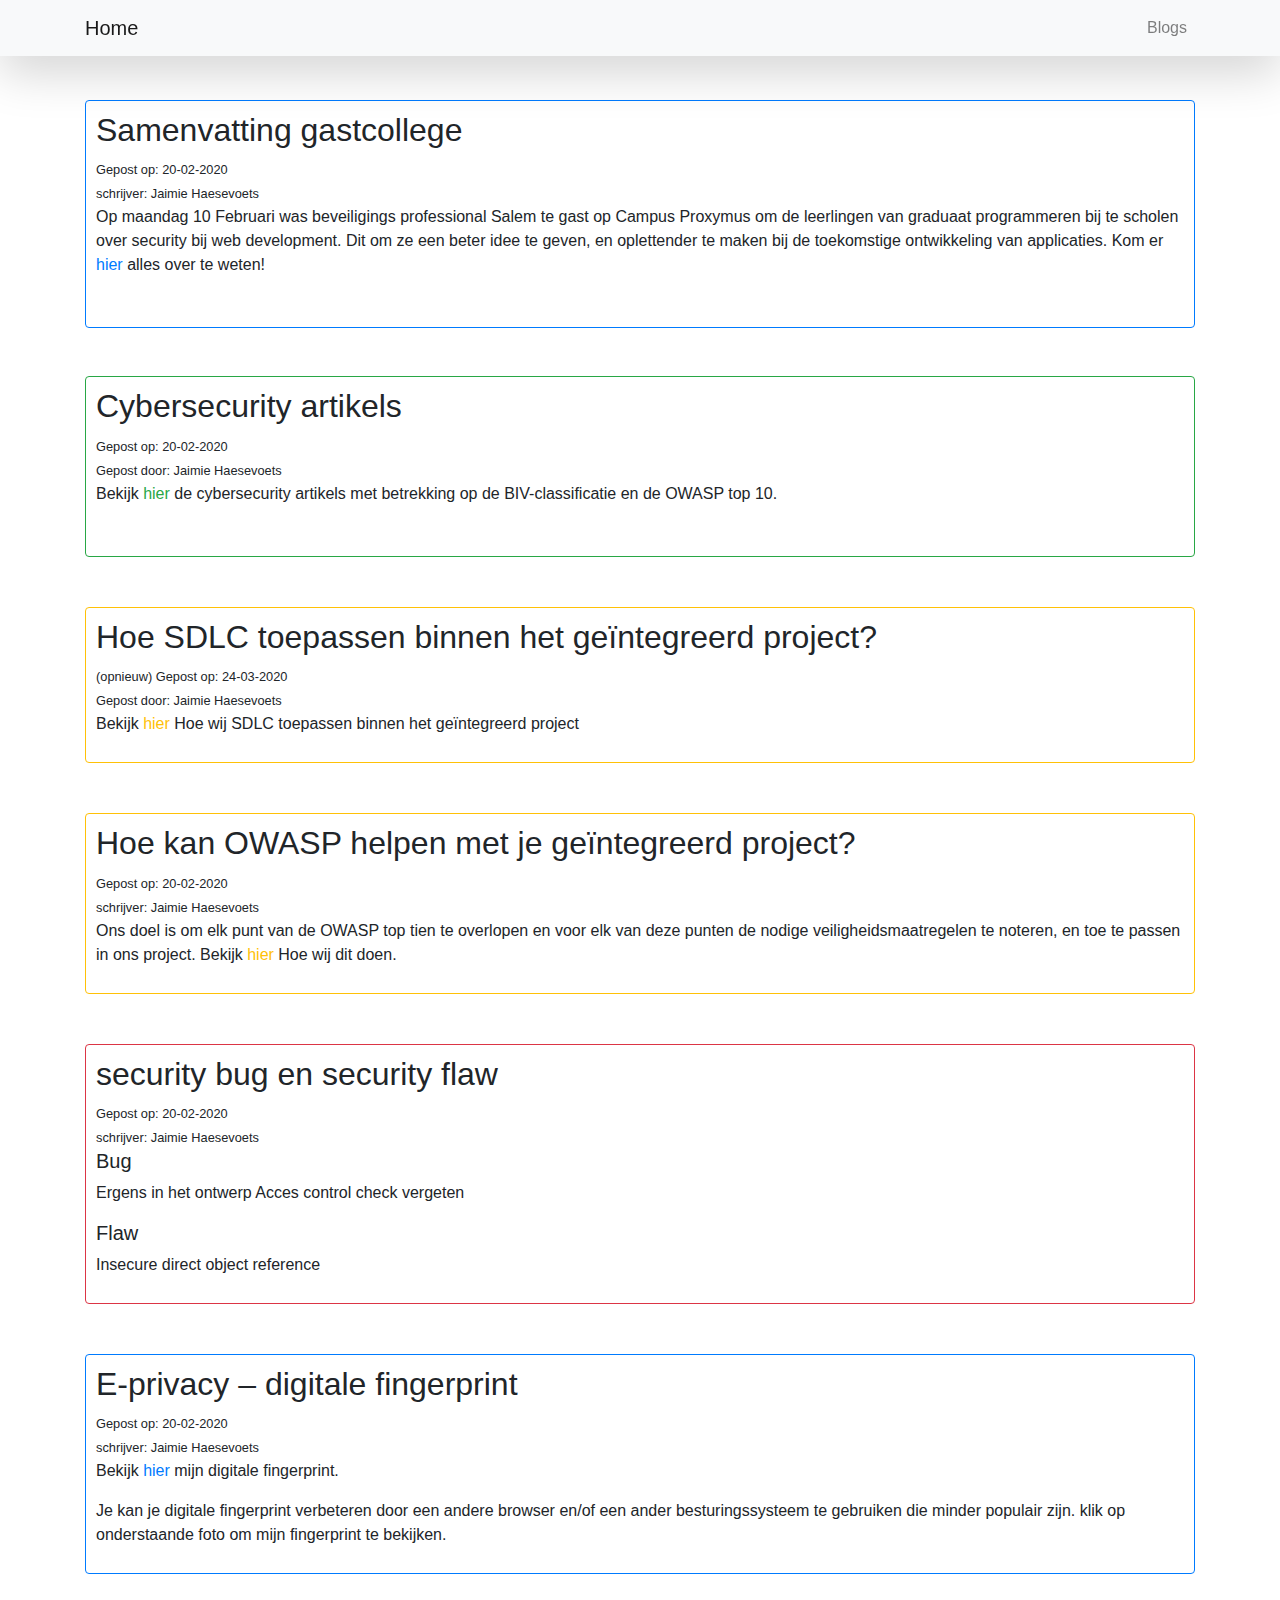
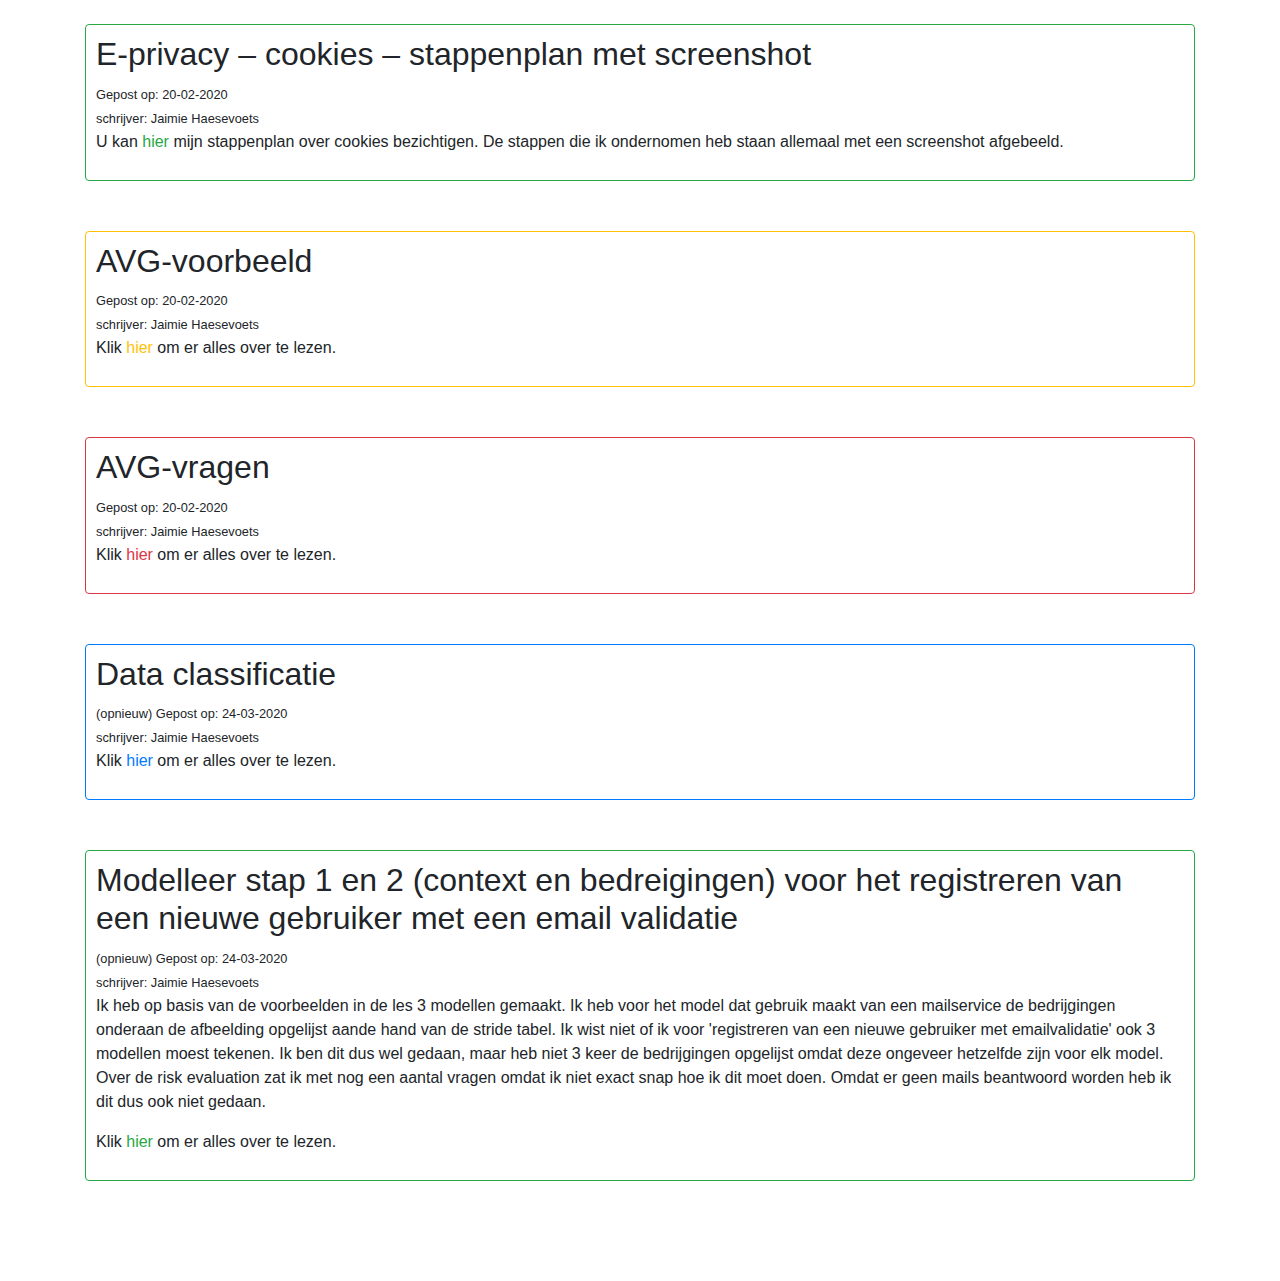
==== commit 86d2af2b: "randomTest" ====
--- a/Blogs.html
+++ b/Blogs.html
@@ -541,8 +541,8 @@
                         <h2>Data classificatie
 
                         </h2>
-<footer><small>(opnieuw) Gepost op: 24-03-2020 </small></footer>
-                <footer><small>schrijver: Jaimie Haesevoets </small></footer>
+                        <footer><small>(opnieuw) Gepost op: 24-03-2020 </small></footer>
+                        <footer><small>schrijver: Jaimie Haesevoets </small></footer>
                     </header>
 
                     <p>Klik <a data-toggle="collapse" href="#dataclass" role="button" aria-expanded="false" aria-controls="dataclass" class="text-primary">
@@ -575,10 +575,10 @@
                         <h2>Modelleer stap 1 en 2 (context en bedreigingen) voor het registreren van een nieuwe gebruiker met een email validatie
 
                         </h2>
-<footer><small>(opnieuw) Gepost op: 24-03-2020 </small></footer>
-                <footer><small>schrijver: Jaimie Haesevoets </small></footer>
+                        <footer><small>(opnieuw) Gepost op: 24-03-2020 </small></footer>
+                        <footer><small>schrijver: Jaimie Haesevoets </small></footer>
                     </header>
-
+<p>Ik heb op basis van de voorbeelden in de les 3 modellen gemaakt. Ik heb voor het model dat gebruik maakt van een mailservice de bedrijgingen onderaan de afbeelding opgelijst aande hand van de stride tabel. Ik wist niet of ik voor 'registreren van een nieuwe gebruiker met emailvalidatie' ook 3 modellen moest tekenen. Ik ben dit dus wel gedaan, maar heb niet 3 keer de bedrijgingen opgelijst omdat deze ongeveer hetzelfde zijn voor elk model. Over de risk evaluation zat ik met nog een aantal vragen omdat ik niet exact snap hoe ik dit moet doen. Omdat er geen mails beantwoord worden heb ik dit dus ook niet gedaan.</p>
                     <p>Klik <a data-toggle="collapse" href="#modellen" role="button" aria-expanded="false" aria-controls="modellen" class="text-success">
                             hier
                         </a> om er alles over te lezen. </p>
@@ -591,8 +591,350 @@
                                 <div class="carousel-item active">
                                     <img class="d-block w-100" src="Images/JUIST1.PNG" alt="Model 1">
                                 </div>
-
+                            </div><br><br>
+
+
+                            <div class="container">
+                                <h5>External entity</h5>
+                                <ul>
+                                    <li>Gebruiker
+                                        <p>spoofing: De gebruiker denkt dat hij met systeem aan het interageren is, maar eigenlijk is hij met een ander systeem aan het interageren dat onder controle van de aanvaller kan staan. Hierdoor kan de aanvaller bijvoorbeeld aanmeldgegevens proberen te ontfutselen.
+                                        </p>
+                                        <p>
+                                            Repudiation: De gebruiker kan verklaren dat hij bepaalde destructieve code niet heeft uitgevoerd. Bij eventuele schadeclaims is er geen bewijs dat het effectief de gebruiker in kwestie was.
+                                        </p>
+                                    </li> <br>
+                                    <li>
+                                        Mailserver
+                                        <p>Spoofing: De gebruiker denkt dat hij een bevestigingsmail krijgt van de mailserver voor account activatie. De aanvaller kan zich voor doen als de mailserver en zal zo gegevens van de gebruiker proberen ontfutselen.</p>
+                                        <p>
+                                            Tampering: De aanvaller kan verkeer van en naar de server proberan aanpassen.
+                                            Hierdoor kan hij op veel manieren de server onbruikbaar maken of gegevens stelen.
+                                        </p>
+                                        <p>
+                                            Information disclosure: Er is altijd een kans op data lekkage. Dit kan zijn door phishing, malware of een aanvaller die fysieke toegang krijgt tot de e-mailserver.
+                                        </p>
+                                        <p>
+                                            Denail of service: Een e-mailserver is vatbaar voor deze aanvallen. Als een aanvaller een e-mail service stopt, kan zowel de communicatie als de productiviteit ernstig verstoord worden.
+                                        </p>
+
+                                    </li>
+                                </ul>
+                                <h5>Process</h5>
+                                <ul>
+                                    <li>
+                                        Indienen(registratieformulier)
+                                        <p>
+                                            spoofing: Het systeem denkt dat het registratiegegevens naar de active directory stuurt, maar stuurt dit eigenlijk naar de aanvaller.
+                                        </p>
+                                        <p>
+                                            Tampering: De code zou resources op het systeem kunnen wijzigen.
+                                        </p>
+                                        <p>
+                                            Repudiation: Het kan niet bewezen worden dat de juiste gebruiksgegevens worden doorgegeven.
+                                        </p>
+                                        <p>
+                                            Information disclosure: Door het foutief invullen van de velden, is er een kans dat het systeem (door middel van een foutmelding die niet correct is afgehandeld) informatie vrijgeeft over de applicatie en zijn structuur. Deze informatie kunnen aanvallers dan misbruiken.
+                                        </p>
+                                        <p>
+                                            Denial of service: De code zou alle resources van het systeem kunnen
+                                            innemen (bv. herhaaldelijk grote files aanmaken om de schijfruimte
+                                            te vullen) waardoor het systeem onbruikbaar wordt.
+                                        </p>
+                                        <p>
+                                            Elevation of privilege: Code zou acties kunnen uitvoeren die de gebruiker normaal gezien niet zou kunnen uitvoeren. Bijvoorbeeld zich registreren als een administrator.
+                                        </p>
+                                    </li><br>
+                                    <li>
+                                        Active Directory
+                                        <p>
+                                            Spoofing: Active directory denkt dat hij regiistratiegegevens binnen krijgt, aanvallers kunnen dit vervangen hebben met kwaadaardige input.
+                                        </p>
+                                        <p>
+                                            Tampering: Een aanvaller kan de gegevens onderscheppen en deze aanpassen.
+                                        </p>
+                                        <p>
+                                            Repudiation: Kan niet bewezen worden dat gebruikersgegevens ontvangen zijn.
+                                        </p>
+                                        <p>
+                                            Information disclosure: Door het foutief invullen van de velden, is er een kans dat het systeem (door middel van een foutmelding die niet correct is afgehandeld) informatie vrijgeeft over de applicatie en zijn structuur. Deze informatie kunnen aanvallers dan misbruiken.
+                                        </p>
+                                        <p>
+                                            Denial of service: De code zou alle resources van het systeem kunnen
+                                            innemen (bv. herhaaldelijk grote files aanmaken om de schijfruimte
+                                            te vullen) waardoor het systeem onbruikbaar wordt.
+                                        </p>
+                                        <p>
+                                            Elevation of privilege: Het proces kan gebruikt worden om eventuele gebruikergegevens van andere gebruikers op te vragen/te overschrijven.
+                                        </p>
+                                    </li> <br>
+                                    <li>
+                                        Aanvragen correcte gegevens
+                                        <p>
+                                            Spoofing: Het systeem denkt dat het de gebruiksgegevens (de correcte en niet correcte velden) naar de gebruiker stuurt maar stuurt dit naar de aanvaller.
+                                        </p>
+                                        <p>
+                                            Tampering: Deze aanvraag kan onderschept en aangepast worden om bijvoorbeeld de gebruiker via een kwaadardige link zich opnieuw te laten registren, om zo zijn gegevens in handen te krijgen.
+                                        </p>
+                                        <p>
+                                            Repudiation: Kan niet bewijzen of aanvraag naar correcte gegevens uitgevoerd is.
+                                        </p>
+                                        <p>
+                                            Information disclosure: Als een foutmelding niet correct is afgehandeld, kan deze gevoelige informatie over het systeem weergeven, die door aanvallers misbruikt kan worden.
+                                        </p>
+                                        <p>
+                                            Denial of service: Door het overmatig ingeven van foutieve gegevens, kan dit process overbelast raken.
+                                        </p>
+                                        <p>
+                                            Elevation of privilege: Dit proces kan worden gebruikt om extra gebruikersgegevens op te vragen die niet van toepassing zijn voor de registratie, en de aanvaller dan kan misbruiken.
+                                        </p>
+                                    </li><br>
+                                    <li>
+                                        Controlleren gegevens
+                                        <p>
+                                            Spoofing: Het systeem denkt dat het de gebruiksgegevens (de correcte en niet correcte velden) naar de gebruiker stuurt maar stuurt dit naar de aanvaller.
+                                        </p>
+                                        <p>
+                                            Tampering: Deze aanvraag kan onderschept en aangepast worden en zo kan de aanvaller zelf laten conterolleren welke gegevens al aanwezich zijn in het systeem.
+                                        </p>
+                                        <p>
+                                            Repudiation: Het is niet te bewijzen dat de juiste gegevens gecontroleerd worden.
+                                        </p>
+                                        <p>
+                                            Information disclosure: Een aanvaller zou de te controlleren gegevens kunnen onderscheppen.
+                                        </p>
+                                        <p>
+                                            Denial of service: Als een aanvaller dit proces vaak laat uitvoeren, kan dit process overbelast raken.
+                                        </p>
+                                        <p>
+                                            Elevation of privilege: Dit proces kan worden gebruikt om extra gebruikersgegevens op te vragen die niet van toepassing zijn voor de registratie, en de aanvaller dan kan misbruiken.
+                                        </p>
+                                    </li><br>
+                                    <li> (gebruiker) Bevestig
+                                        <p>
+                                            Spoofing: Aanvaller kan zich voor doen als de gebruiker en de mail bevestigen als hi toegang heeft tot de gebruiker zijn e-mail account.
+                                        </p>
+                                        <p>
+                                            Tampering: Deze bevestiging kan onderschept en afgebroken worden door een aanvaller.
+                                        </p>
+                                        <p>
+                                            Repudiation: Het is niet te bewijzen dat het juiste account is bevestigd.
+                                        </p>
+                                        <p>
+                                            Information disclosure: Een aanvaller zou de te controlleren gegevens kunnen onderscheppen.
+                                        </p>
+                                        <p>
+                                            Denial of service: Als een aanvaller dit proces vaak laat uitvoeren, kan dit process overbelast raken.
+                                        </p>
+                                        <p>
+                                            Elevation of privilege: Dit proces kan worden gebruikt om extra gebruikersgegevens op te vragen die niet van toepassing zijn voor de registratie, en de aanvaller dan kan misbruiken.
+                                        </p>
+                                    </li><br>
+                                    <li>Activer account
+                                        <p>
+                                            Spoofing: aanvaller kan proces gebruiken om zelf accounts te activeren en deactiveren.
+                                        </p>
+                                        <p>
+                                            Tampering: Deze bevestiging kan onderschept en afgebroken worden door een aanvaller.
+                                        </p>
+                                        <p>
+                                            Repudiation: Het is niet te bewijzen dat het juiste account is bevestigd.
+                                        </p>
+                                        <p>
+                                            Information disclosure: Een aanvaller kan dit proces gebruiken om de informatie van het te activeren account te stelen.
+                                        </p>
+                                        <p>
+                                            Denial of service: Als een aanvaller overmatig veel accounts aan maakt, kan dit process overbelast raken.
+                                        </p>
+                                        <p>
+                                            Elevation of privilege: Een aanvaller kan dit proces gebruiken om in de database naar administrator accounts te zoeken.
+                                        </p>
+                                    </li><br>
+
+                                </ul>
+                                <h5>Data store</h5>
+                                <ul>
+                                    <li>
+                                        Active directory inloggegevens database
+                                        <p>Tampering: De aanvaller kan toegang tot de database verkrijgen, en
+                                            past gebruikersinformatie aan.
+                                        </p>
+                                        <p>Non-repudiation: De aanvaller verwijdert logs die essentieel zijn voor
+                                            het bewijzen van acties die uitgevoerd zijn door de gebruikers.
+                                        </p>
+                                        <p>
+                                            Information disclosure: De aanvaller kan toegang tot de database
+                                            verkrijgen, en verkrijgt zo informatie over de gebruikers.
+
+                                        </p>
+                                        <p>
+                                            Denial of service: De aanvaller kan het geheugen van het medium
+                                            waarop de datastore opgeslagen is opvullen.
+                                        </p>
+                                    </li>
+                                </ul><br>
+                                <h5>Data flow</h5>
+                                <ul>
+                                    <li>
+                                        gebruiker --> indienen registratieformulier
+                                        <p>
+                                            Tampering: Een aanvaller kan gegbruiksgegevens aanpassen voordat deze worden ingediend.
+                                        </p>
+                                        <p>
+                                            Information disclosure: De registratiegegevens van de gebruiker kunnen gelezen worden door een aanvaller.
+                                        </p>
+                                        <p>
+                                            Denial of service: Een aanvaller kan de lijn van de gebruiker naar het
+                                            proces belasten, zodat aanmelden onmogelijk wordt.
+                                        </p>
+                                    </li><br>
+                                    <li>
+                                        Indienen gebruikersformulier --> Active directory
+                                        <p>
+                                            Tampering: Een aanvaller kan gegbruiksgegevens aanpassen voordat deze de active directory berijken.
+                                        </p>
+                                        <p>
+                                            Information disclosure: De registratiegegevens van de gebruiker kunnen gelezen worden door een aanvaller.
+                                        </p>
+                                        <p>
+                                            Denial of service: Een aanvaller kan de lijn naar het
+                                            proces belasten, zodat registreren of gegevens controleren onmogelijk wordt.
+                                        </p>
+                                    </li><br>
+                                    <li>
+                                     Active directory --> aanvragen correcte gegevens
+                                        <p>
+                                            Tampering: Een aanvaller kan de foutmelding aanpassen voordat deze de gebruiker berijkt.
+                                        </p>
+                                        <p>
+                                            Information disclosure: De juiste en foute registratiegegevens van de gebruiker kunnen gelezen worden door een aanvaller. Hij kan ook dit proces gebruiken om uit de active directory gegevens te lekken of aan te passen.
+                                        </p>
+                                        <p>
+                                            Denial of service: Een aanvaller kan de lijn naar het
+                                            proces belasten, zodat het aanvragen van correcte gegevens onmogelijk wordt.
+                                        </p>
+                                    </li><br>
+                                    <li>
+                                     aanvragen correcte gegevens --> indienen registratieformulier
+                                        <p>
+                                            Tampering: Een aanvaller kan de foutmelding aanpassen voordat deze de gebruiker berijkt.
+                                        </p>
+                                        <p>
+                                            Information disclosure: Door het foutief invullen van de velden, is er een kans dat het systeem (door middel van een foutmelding die niet correct is afgehandeld) informatie vrijgeeft over de applicatie en zijn structuur. Deze informatie kunnen aanvallers dan misbruiken.
+                                        </p>
+                                        <p>
+                                            Denial of service: Een aanvaller kan de lijn naar het
+                                            proces belasten, zodat het aanvragen van correcte gegevens en sturen van een foutmelding onmogelijk wordt.
+                                        </p>
+                                    </li><br>
+                                    <li>
+                                     controleren gegevens --> active directory
+                                        <p>
+                                            Tampering: Een aanvaller kan de gebruikersgegevens aanpassen voordat deze de Active directory berijken.
+                                        </p>
+                                        <p>
+                                            Information disclosure: Aanvaller kan de gebruikersgegevens lezen.
+                                        </p>
+                                        <p>
+                                            Denial of service: Een aanvaller kan de lijn naar het
+                                            proces belasten, zodat het controlleren gegevens onmogelijk wordt.
+                                        </p>
+                                    </li><br>
+                                    <li>
+                                     active directory inloggegevens database --> controleren gegevens
+                                        <p>
+                                            Tampering: Een aanvaller kan gegevens aanpassen en zo kijken welke gegevens er al dan niet in de database zitten.
+                                        </p>
+                                        <p>
+                                            Information disclosure: Aanvaller kan deze lijn gebruiken om te kijken welke gegevens er al dan niet in de database aanwezich zijn.
+                                        </p>
+                                        <p>
+                                            Denial of service: Een aanvaller kan de lijn naar het
+                                            proces belasten, zodat het nakijken op duplicate gegevens onmogelijk wordt.
+                                        </p>
+                                    </li><br>
+                                     <li>
+                                     active directory inloggegevens database --> Aanvragen correcte gegevens
+                                        <p>
+                                            Tampering: Een aanvaller kan de foutmelding aanpassen en zo de gebruiker misleiden.
+                                        </p>
+                                        <p>
+                                            Information disclosure: Aanvaller kan deze lijn gebruiken om te kijken welke gegevens er al dan niet in de database aanwezich zijn.
+                                        </p>
+                                        <p>
+                                            Denial of service: Een aanvaller kan de lijn naar het
+                                            proces belasten, melden van duplicate gegevens onmogelijk wordt.
+                                        </p>
+                                    </li><br>
+                                    <li>
+                                     active directory inloggegevens database --> activeer account
+                                        <p>
+                                            Tampering: Een aanvaller kan de bevestiging aanpassen er zo voor zorgen dat het account niet geactiveerd word.
+                                        </p>
+                                        <p>
+                                            Information disclosure: Aanvaller kan deze lijn gebruiken om te kijken welke gegevens er al dan niet in de database aanwezich zijn en welke account er al dan niet geregistreerd worden.
+                                        </p>
+                                        <p>
+                                            Denial of service: Een aanvaller kan de lijn naar het
+                                            proces belasten (bv. door veel accounts tegelijk te activeren), waardoor het activeren van een account onmogelijk wordt.
+                                        </p>
+                                    </li><br>
+                                    <li>
+                                     active directory --> mailserver
+                                        <p>
+                                            Tampering: Een aanvaller kan de lijn gebruiken om de gebruikersgegevens aan te passen.
+                                        </p>
+                                        <p>
+                                            Information disclosure: Aanvaller kan deze lijn gebruiken om de gebruikersgegevens in handen te krijgen.
+                                        </p>
+                                        <p>
+                                            Denial of service: Een aanvaller kan de lijn naar het
+                                            proces belasten waardoor de mailserver niks gaat doen.
+                                        </p>
+                                    </li><br>
+                                    <li>
+                                     mailserver --> gebruiker
+                                        <p>
+                                            Tampering: Een aanvaller kan de lijn gebruiken om de bevestigingsmail aan te passen voor bijvoorbeeld phishing.
+                                        </p>
+                                        <p>
+                                            Information disclosure: Aanvaller kan deze lijn gebruiken om bijvoorbeeld zelf het account te activeren en gebruiken.
+                                        </p>
+                                        <p>
+                                            Denial of service: Een aanvaller kan de lijn naar het
+                                            proces belasten waardoor er geen bevestigingsmail word verstuurd.
+                                        </p>
+                                    </li><br>
+                                    <li>
+                                     gebruiker --> bevestig
+                                        <p>
+                                            Tampering: Zelfde als hierboven.
+                                        </p>
+                                        <p>
+                                            Information disclosure: Zelfde als hierboven.
+                                        </p>
+                                        <p>
+                                            Denial of service: Een aanvaller kan de lijn naar het
+                                            proces belasten waardoor de gebruiker zijn antwoord niet door komt.
+                                        </p>
+                                    </li><br>
+                                    <li>
+                                     bevestig --> active directory inloggegevens database
+                                        <p>
+                                            Tampering: Aanvaller kan de bevestiging aanpassen.
+                                        </p>
+                                        <p>
+                                            Information disclosure: Aanvaller kan via deze lijn zien wat er al dan niet in de database zit.
+                                        </p>
+                                        <p>
+                                            Denial of service: Een aanvaller kan de lijn naar het
+                                            proces belasten waardoor de gebruiker zijn bevestiging niet door komt.
+                                        </p>
+                                    </li><br>
+                                </ul>
                             </div>
+                        <hr class="horRow2">
+
                         </div><br><br>
                         <p>Het onderstaande model is gebaseerd op het gebruiken van een interne mailserver.</p>
 
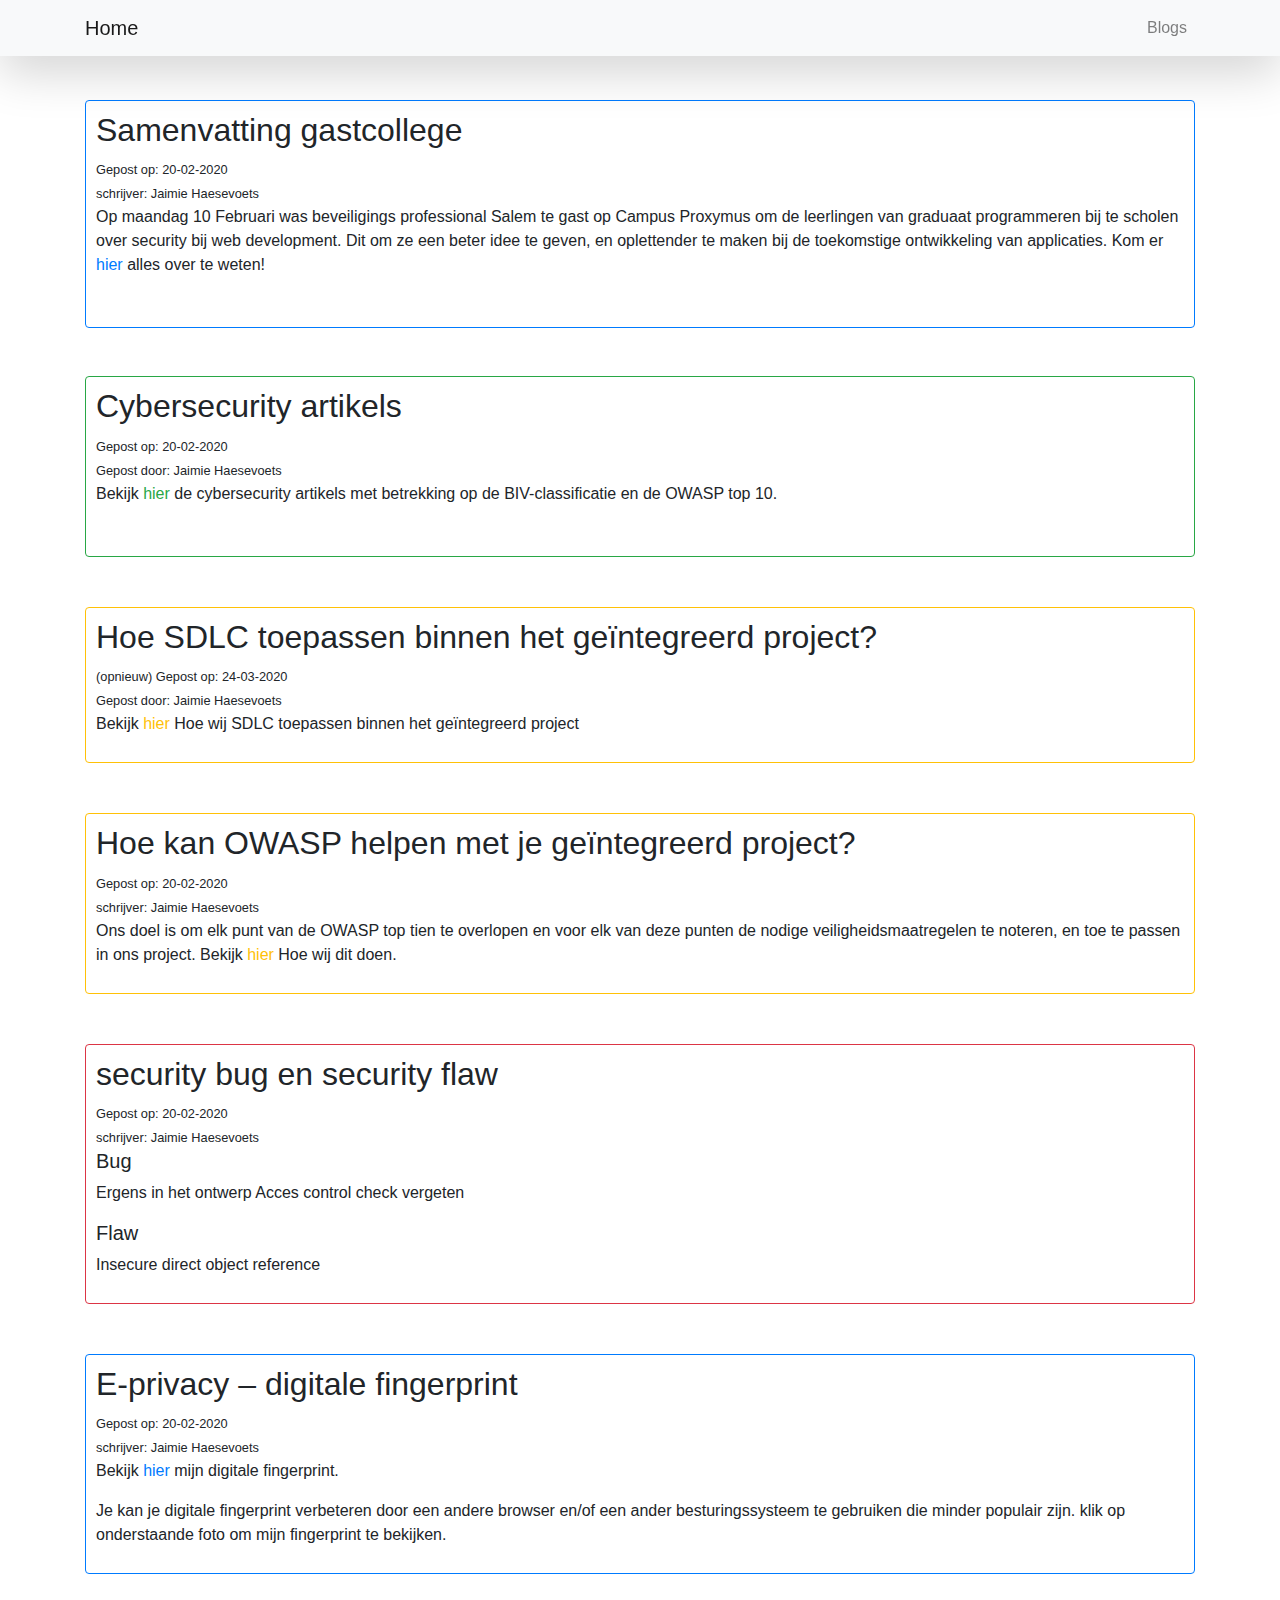
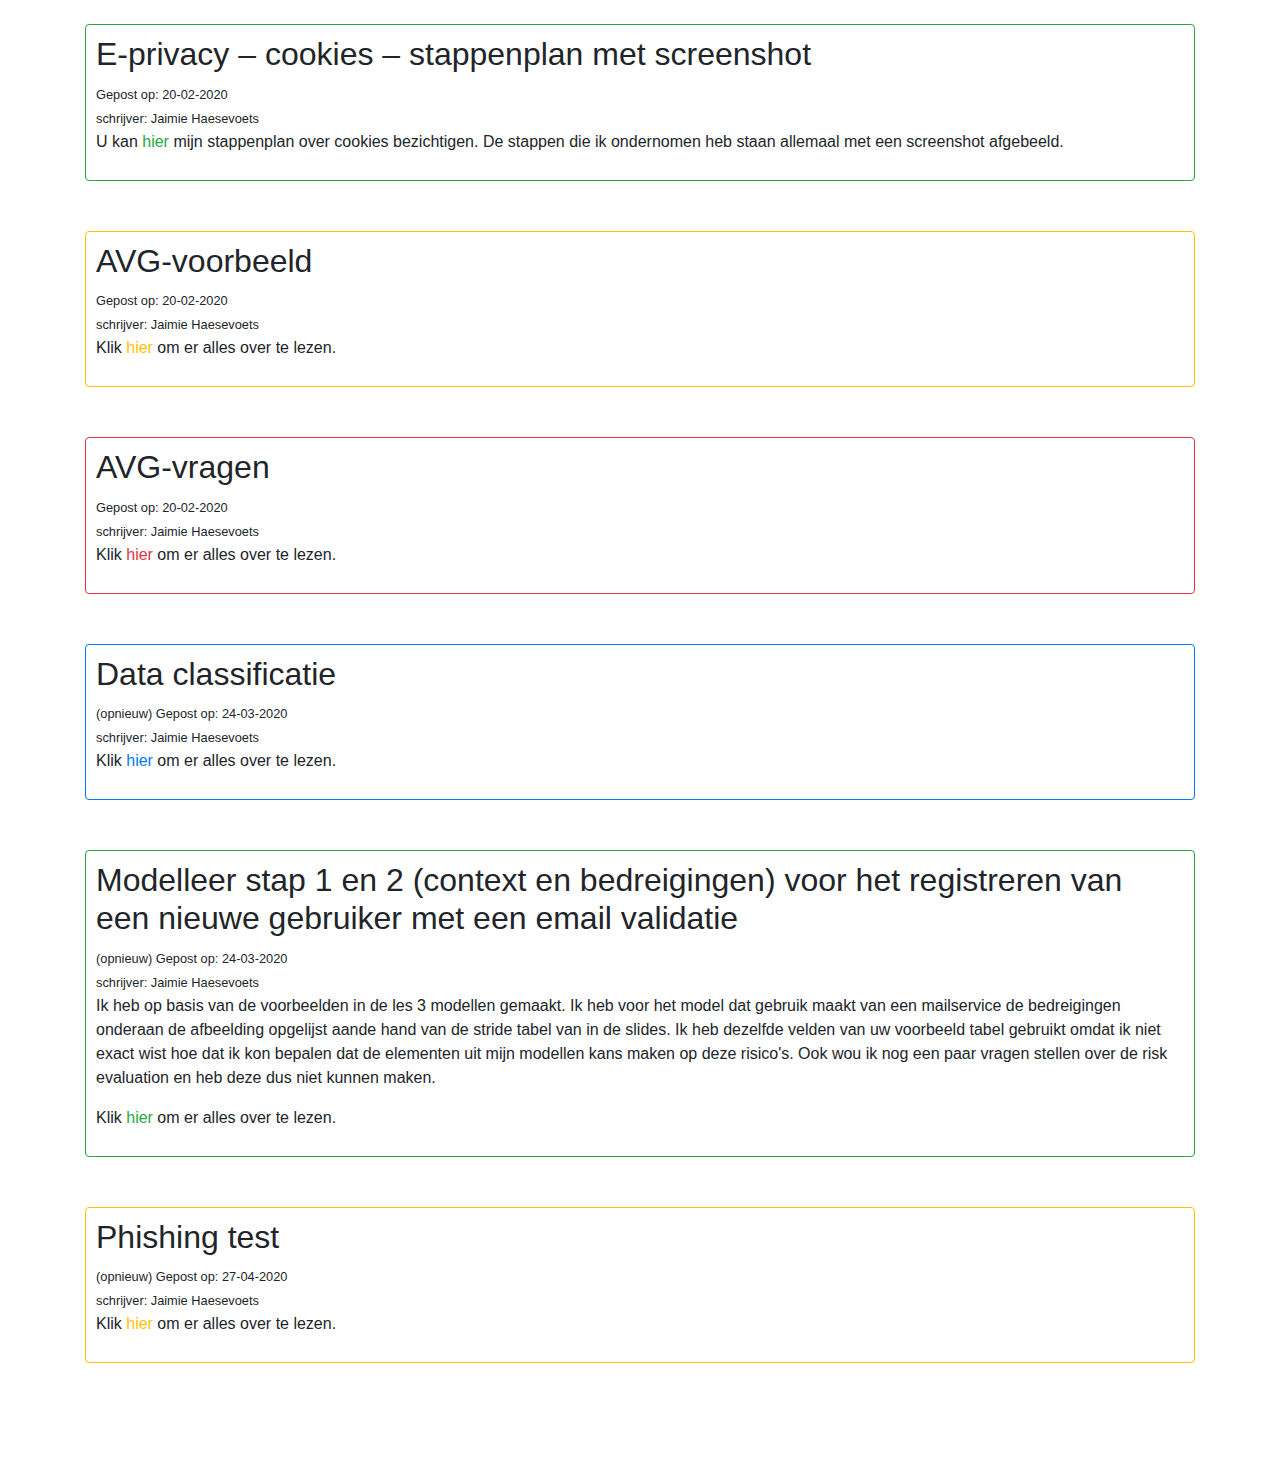
==== commit f27be445: "phishing test" ====
--- a/Blogs.html
+++ b/Blogs.html
@@ -135,7 +135,7 @@
 
                         <hr class="horRow3">
                         <h5>Planning</h5>
-                        <p>In de aula werden er groepen gekozen, we zijn dan samengekomen tot: Thomas, Tim, Jaimie, Joni en Karel. De eerste dag van de paasvakantie zijn wij op school samengekomen om te werken aan ons project. We zijn begonnen met de planning fase.
+                        <p>In de aula werden er groepen gekozen, we zijn dan samengekomen tot: Thomas, Tim, Jaimie, Joni en Karel. De eerste dag van de krokusvakantie zijn wij op school samengekomen om te werken aan ons project. We zijn begonnen met de planning fase.
                             We hebben hier nagedacht over welke veelvoorkomende risico’s aandacht vereisen tijdens het ontwikkelen van de applicatie, zo konden we ons ook voorbereiden op eventuele aanvallen.
 
                         </p>
@@ -578,7 +578,8 @@
                         <footer><small>(opnieuw) Gepost op: 24-03-2020 </small></footer>
                         <footer><small>schrijver: Jaimie Haesevoets </small></footer>
                     </header>
-<p>Ik heb op basis van de voorbeelden in de les 3 modellen gemaakt. Ik heb voor het model dat gebruik maakt van een mailservice de bedrijgingen onderaan de afbeelding opgelijst aande hand van de stride tabel. Ik wist niet of ik voor 'registreren van een nieuwe gebruiker met emailvalidatie' ook 3 modellen moest tekenen. Ik ben dit dus wel gedaan, maar heb niet 3 keer de bedrijgingen opgelijst omdat deze ongeveer hetzelfde zijn voor elk model. Over de risk evaluation zat ik met nog een aantal vragen omdat ik niet exact snap hoe ik dit moet doen. Omdat er geen mails beantwoord worden heb ik dit dus ook niet gedaan.</p>
+<p>Ik heb op basis van de voorbeelden in de les 3 modellen gemaakt. Ik heb voor het model dat gebruik maakt van een mailservice de bedreigingen onderaan de afbeelding opgelijst aande hand van de stride tabel van in de slides.
+                   Ik heb dezelfde velden van uw voorbeeld tabel gebruikt omdat ik niet exact wist hoe dat ik kon bepalen dat de elementen uit mijn modellen kans maken op deze risico's. Ook wou ik nog een paar vragen stellen over de risk evaluation en heb deze dus niet kunnen maken.</p>
                     <p>Klik <a data-toggle="collapse" href="#modellen" role="button" aria-expanded="false" aria-controls="modellen" class="text-success">
                             hier
                         </a> om er alles over te lezen. </p>
@@ -601,7 +602,7 @@
                                         <p>spoofing: De gebruiker denkt dat hij met systeem aan het interageren is, maar eigenlijk is hij met een ander systeem aan het interageren dat onder controle van de aanvaller kan staan. Hierdoor kan de aanvaller bijvoorbeeld aanmeldgegevens proberen te ontfutselen.
                                         </p>
                                         <p>
-                                            Repudiation: De gebruiker kan verklaren dat hij bepaalde destructieve code niet heeft uitgevoerd. Bij eventuele schadeclaims is er geen bewijs dat het effectief de gebruiker in kwestie was.
+                                            Repudiation: De gebruiker kan verklaren dat hij een gebruiker niet heeft aangemaakt.
                                         </p>
                                     </li> <br>
                                     <li>
@@ -958,6 +959,36 @@
                         </div>
                 </article>
             </div>
+            <div class="paddingArticleNumber">
+                <article class="border border-warning rounded " id="theMargin">
+                    <header>
+                        <h2>Phishing test
+
+                        </h2>
+                        <footer><small>(opnieuw) Gepost op: 27-04-2020 </small></footer>
+                        <footer><small>schrijver: Jaimie Haesevoets </small></footer>
+                    </header>
+
+                    <p>Klik <a data-toggle="collapse" href="#phishingtest" role="button" aria-expanded="false" aria-controls="dataclass" class="text-warning">
+                            hier
+                        </a> om er alles over te lezen. </p>
+
+                    <div class="collapse" id="phishingtest"><br>
+                        <hr class="horRow3">
+                        <p>Hieronder ziet u de resultaten van de phishing test die ik heb afgelegd. </p>
+                        <div id="carouselExampleControls" class="carousel slide" data-ride="carousel">
+                            <div class="carousel-inner">
+                                <div class="carousel-item active">
+                                    <img class="d-block w-100" src="Images/phishingTest.PNG" alt="First slide">
+                                </div>
+
+                            </div>
+
+                        </div>
+                    </div>
+
+                </article>
+            </div>
         </div>
 
 
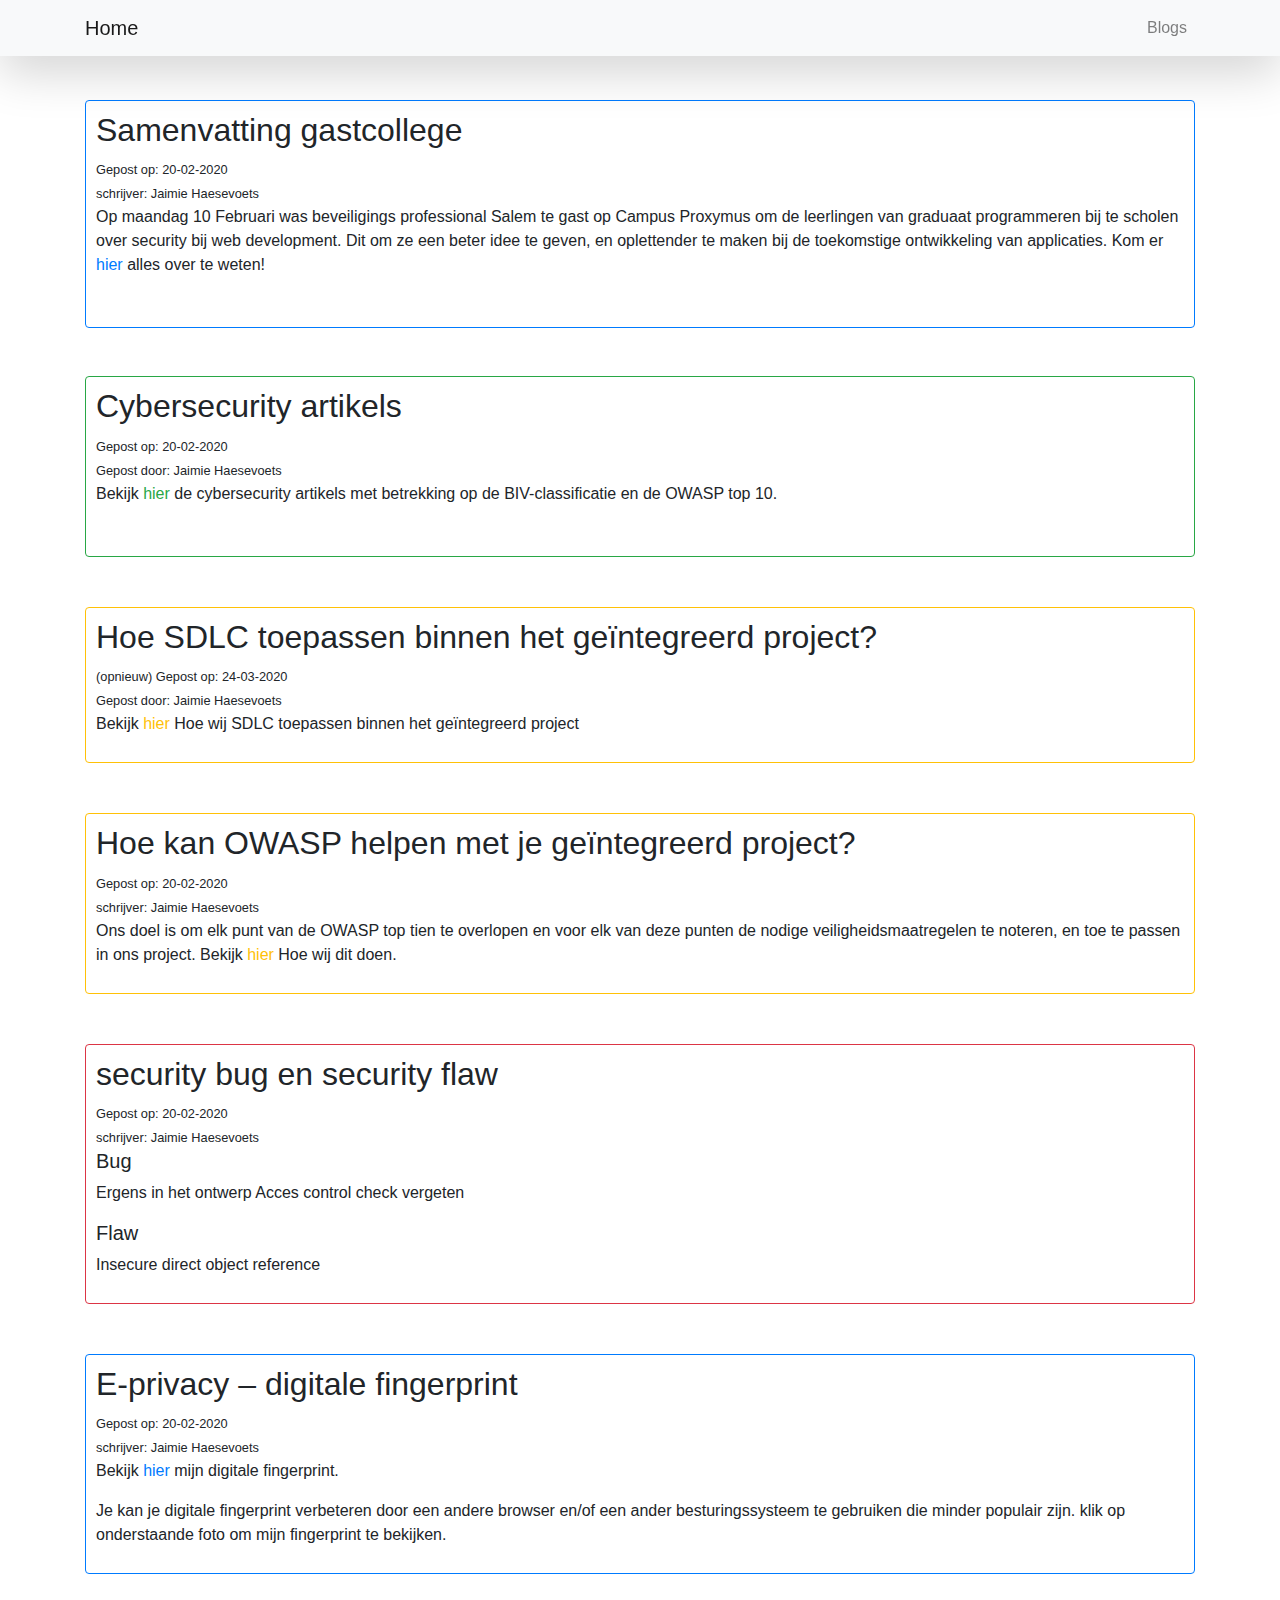
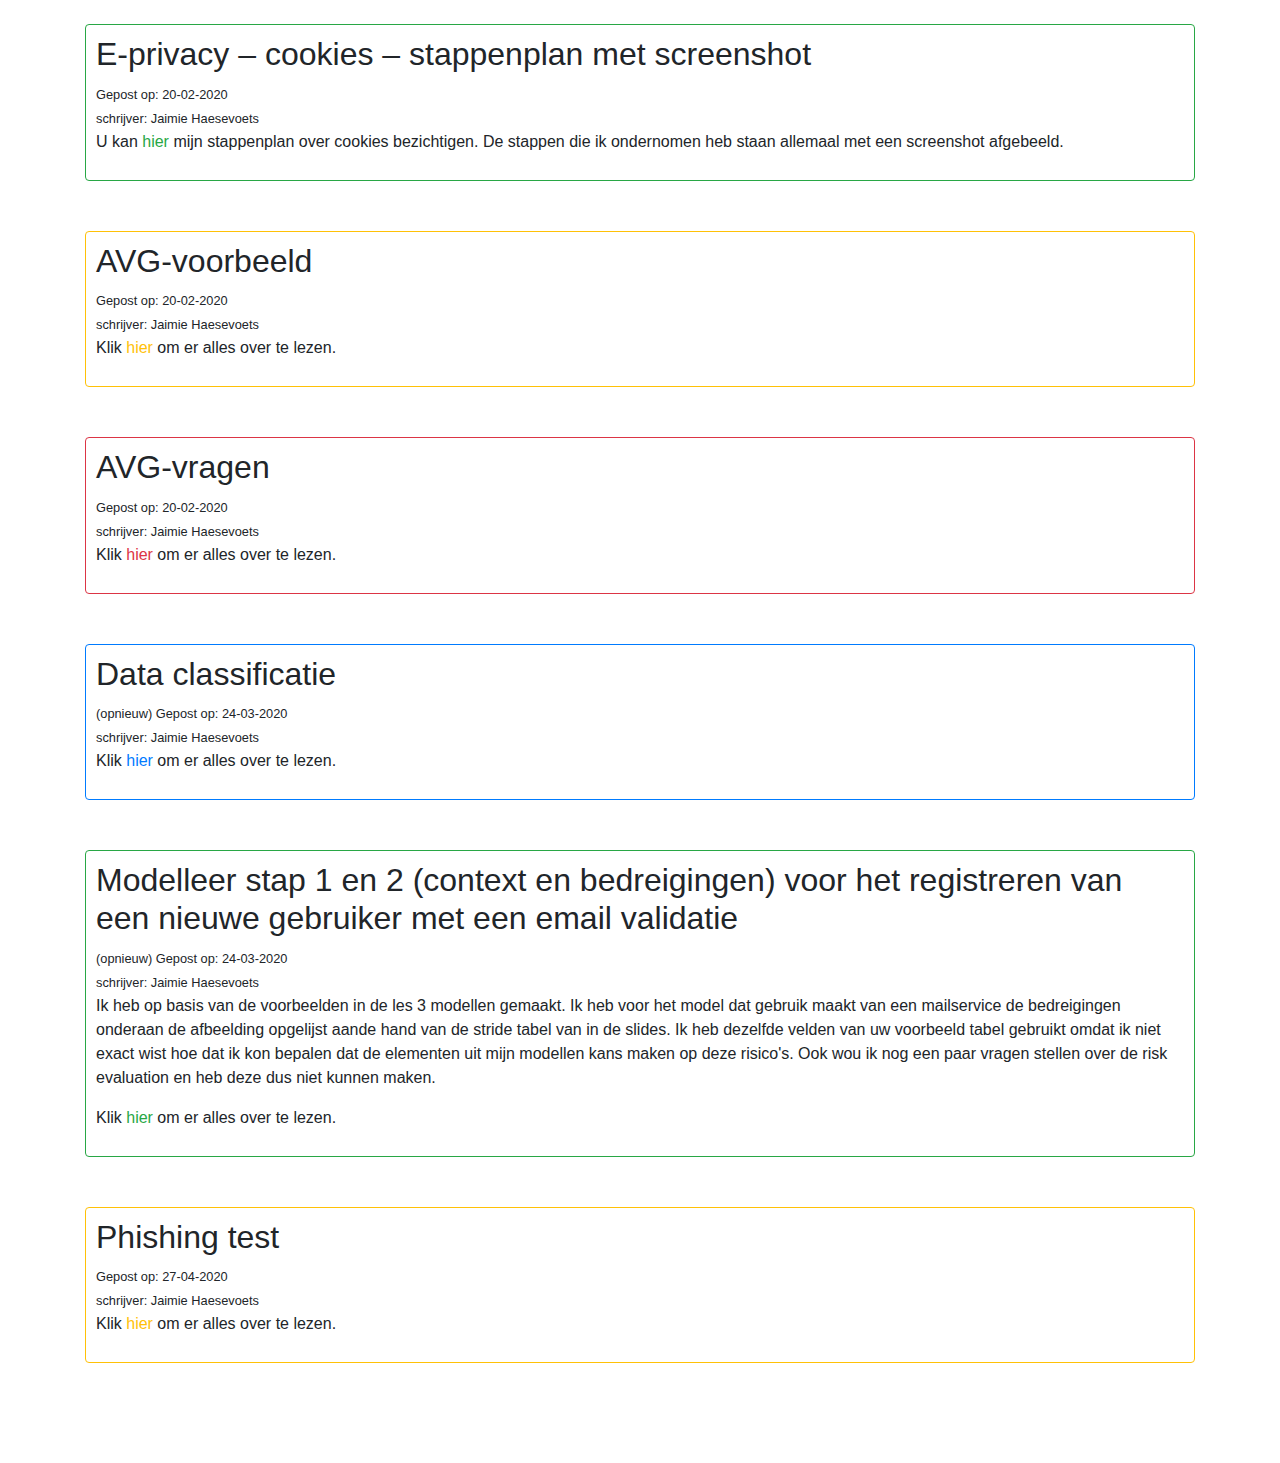
==== commit 077a530a: "aanpassing phishing" ====
--- a/Blogs.html
+++ b/Blogs.html
@@ -965,7 +965,7 @@
                         <h2>Phishing test
 
                         </h2>
-                        <footer><small>(opnieuw) Gepost op: 27-04-2020 </small></footer>
+                        <footer><small>Gepost op: 27-04-2020 </small></footer>
                         <footer><small>schrijver: Jaimie Haesevoets </small></footer>
                     </header>
 
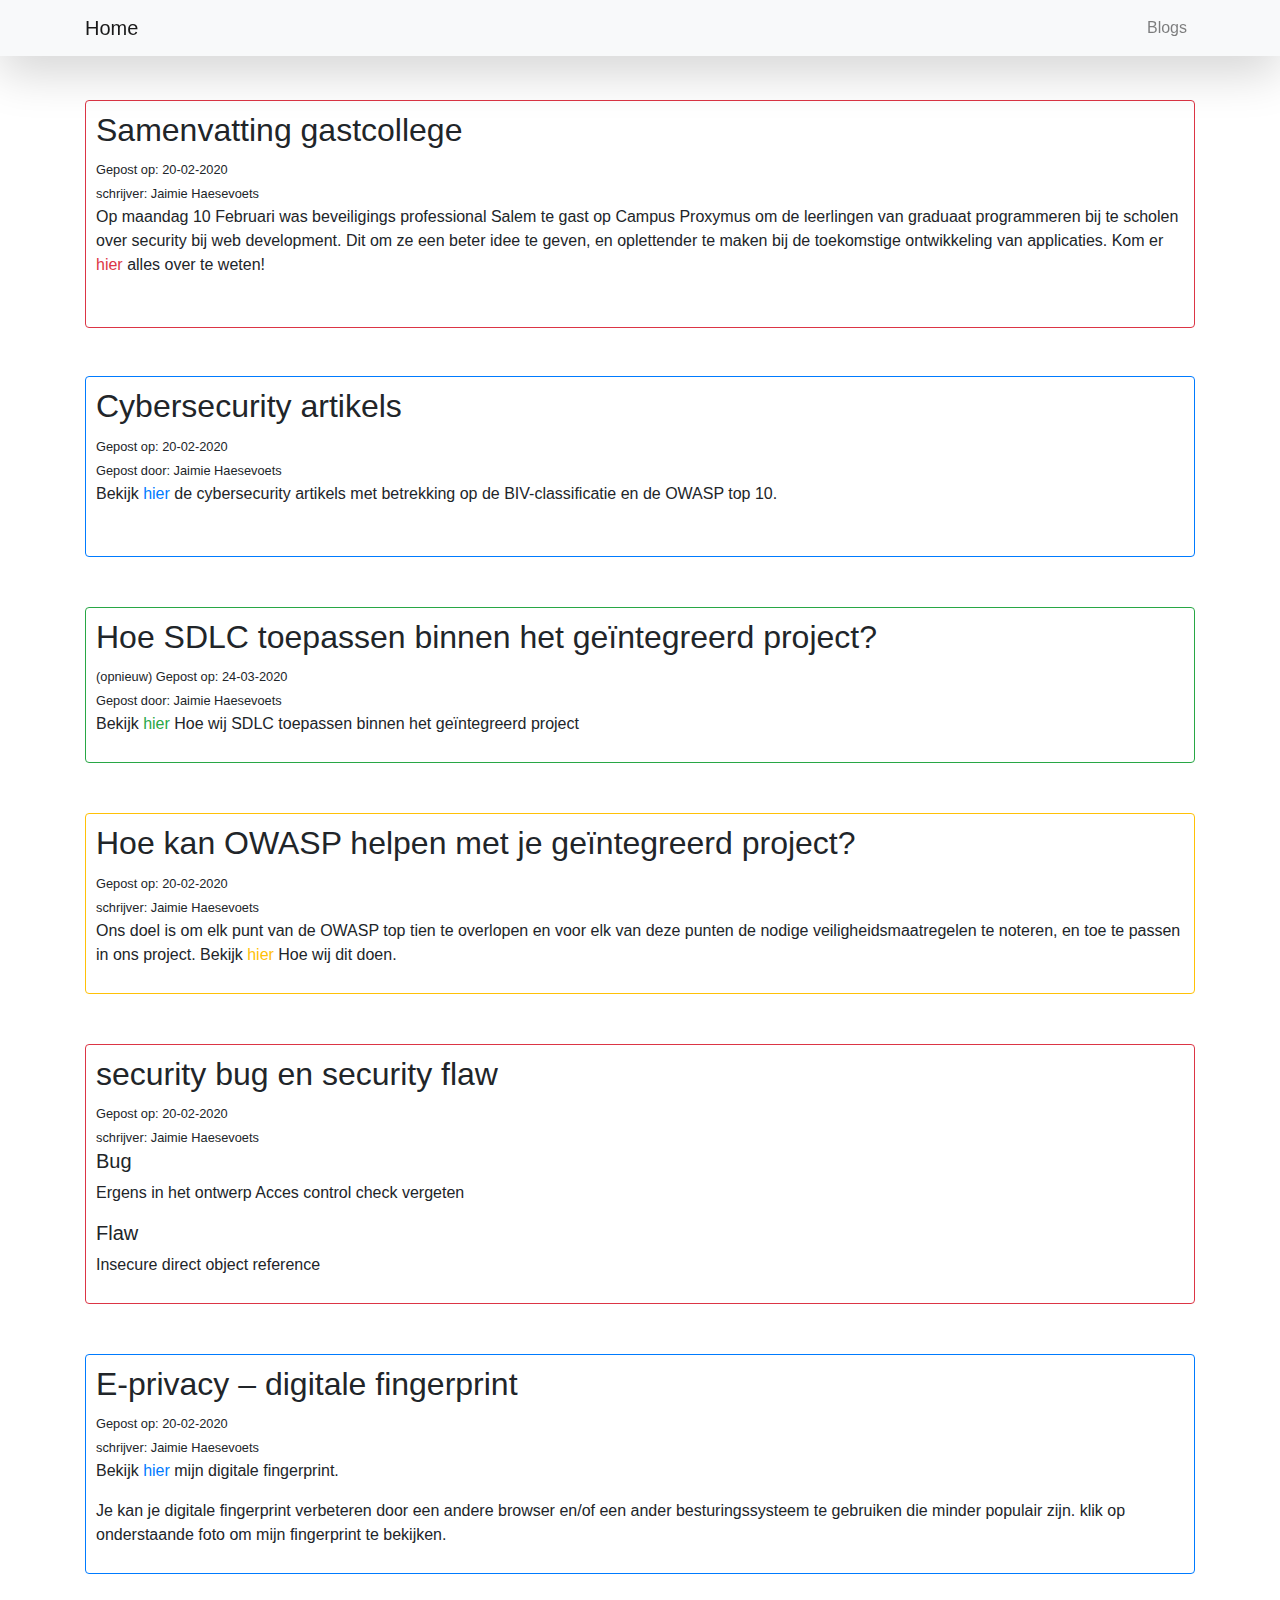
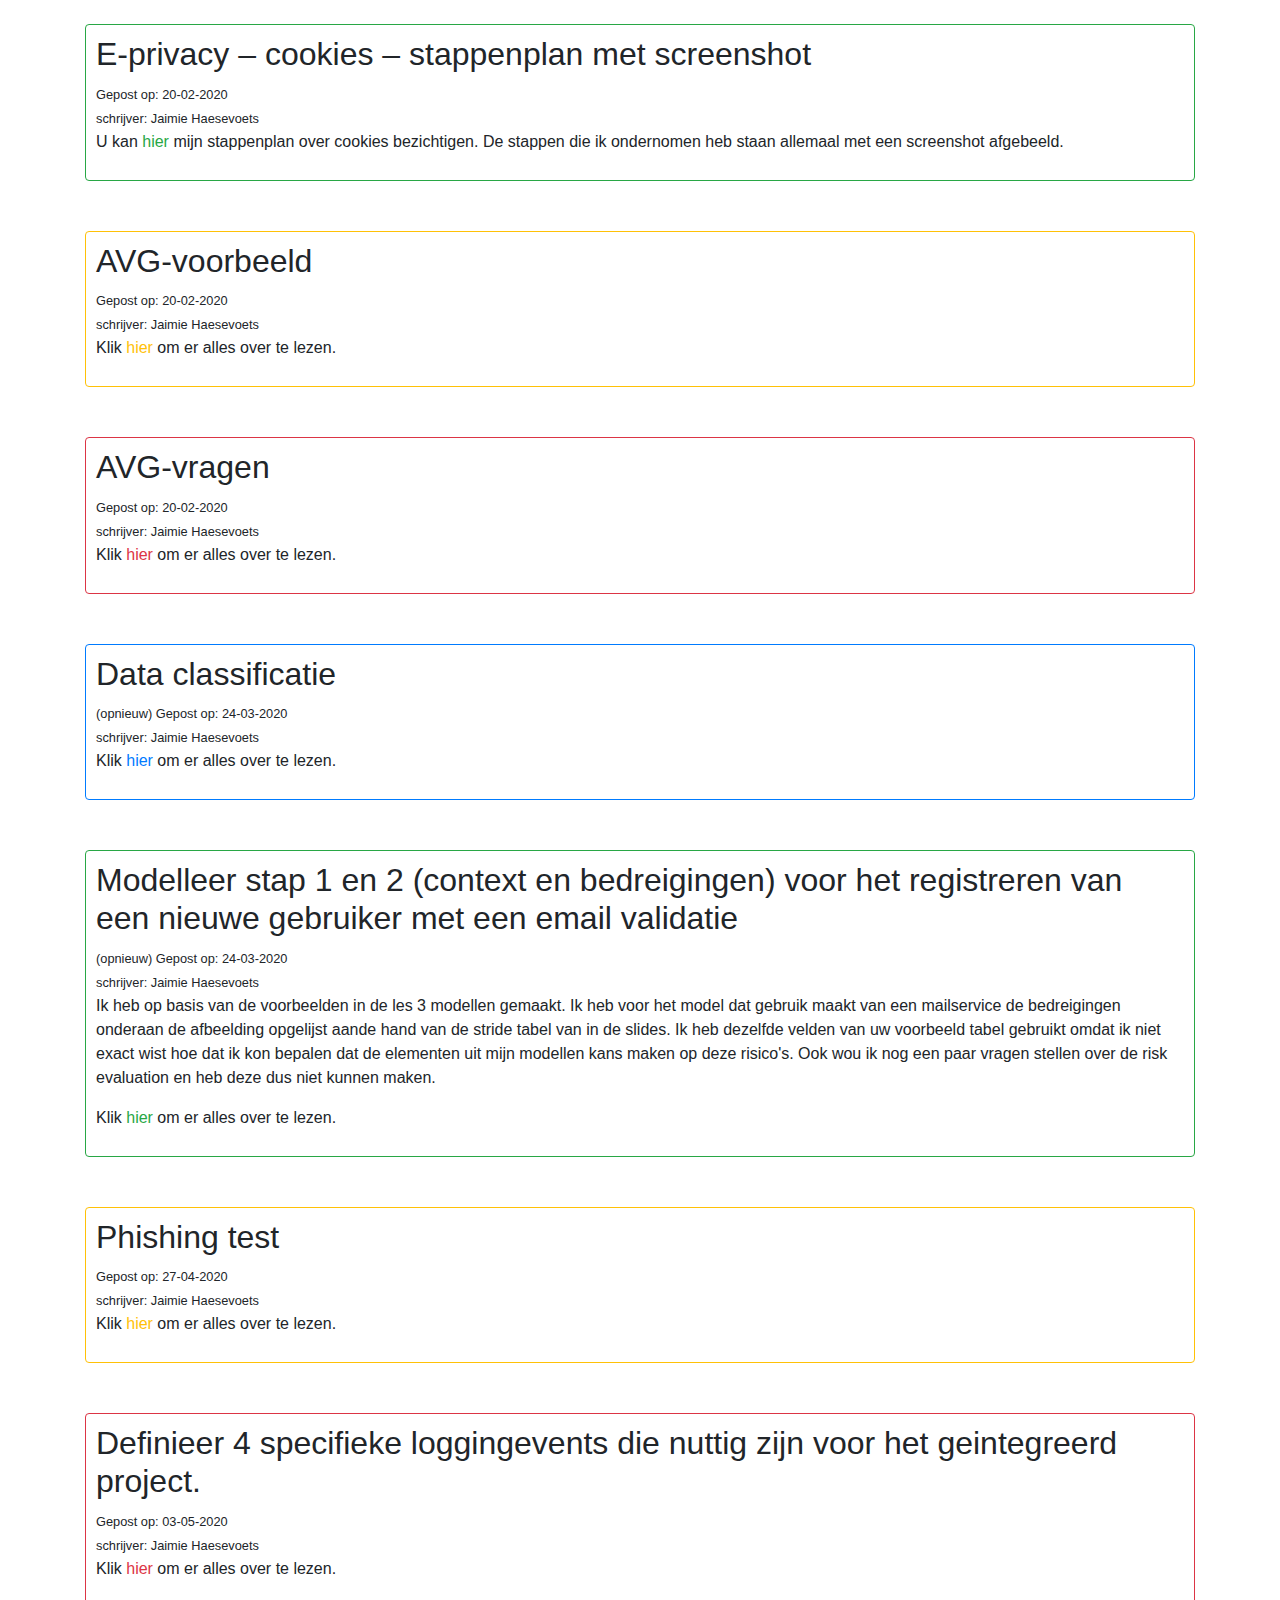
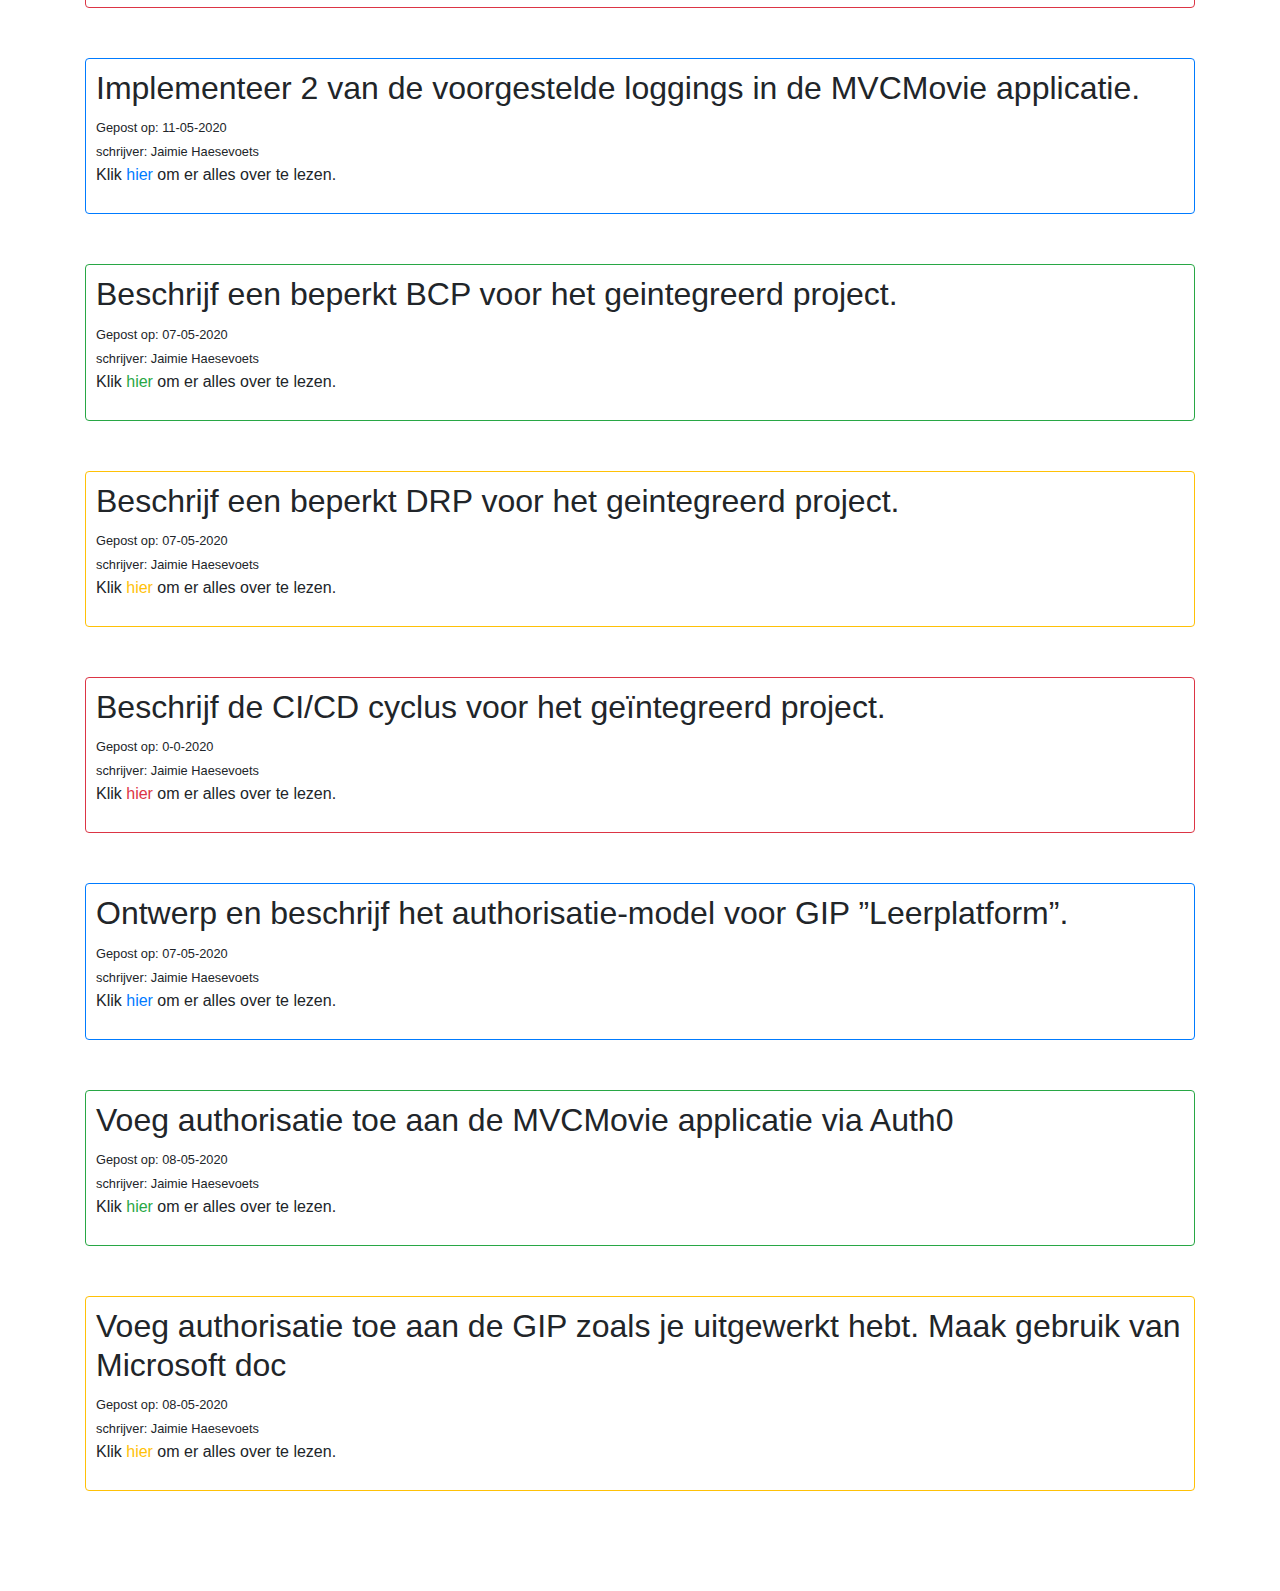
==== commit af56502c: "opdrachten" ====
--- a/Blogs.html
+++ b/Blogs.html
@@ -35,20 +35,20 @@
 
     <div class="container">
         <div class="paddingArticleS">
-            <article class="border border-primary rounded " id="theMargin">
+            <article class="border border-danger rounded " id="theMargin">
                 <header>
                     <h2>Samenvatting gastcollege </h2>
 
                 </header>
                 <footer><small>Gepost op: 20-02-2020 </small></footer>
                 <footer><small>schrijver: Jaimie Haesevoets </small></footer>
-                <p>Op maandag 10 Februari was beveiligings professional Salem te gast op Campus Proxymus om de leerlingen van graduaat programmeren bij te scholen over security bij web development. Dit om ze een beter idee te geven, en oplettender te maken bij de toekomstige ontwikkeling van applicaties. Kom er <a data-toggle="collapse" href="#collapseExample" role="button" aria-expanded="false" aria-controls="collapseExample" class="text-primary">
+                <p>Op maandag 10 Februari was beveiligings professional Salem te gast op Campus Proxymus om de leerlingen van graduaat programmeren bij te scholen over security bij web development. Dit om ze een beter idee te geven, en oplettender te maken bij de toekomstige ontwikkeling van applicaties. Kom er <a data-toggle="collapse" href="#collapseExample" role="button" aria-expanded="false" aria-controls="collapseExample" class="text-danger">
                         hier
                     </a> alles over te weten!</p><br>
 
 
                 <div class="collapse" id="collapseExample">
-                    <hr class="horRow1">
+                    <hr class="horRow4">
                     <h5>De context</h5>
                     Het gastcollege begon met de veelvoorkomende misverstanden, die betrekking hebben op de beveiliging van onze applicaties.
                     Een van deze misverstanden was: “Onze applicatie is veilig, we hebben een firewall”, of "Onze applicatie is veilig want we hebben SSL". Er werd aangehaald dat je voor je eigen veiligheid regelmatig zelf je firewall moet nakijken, want het is mogelijk dat je al gehackt bent zonder dat je dit zelf door hebt. Het probleem is echter vaak dat klanten en bedrijven vaak niet genoeg weten over beveiliging en ze er de ernst niet van in zien. Ze willen gewoon een snelle applicatie die goed werkt en er wordt niet verder gekeken dan dat. We hebben de statistieken bekeken van welke soort cyberaanvallen het vaakst voorkomen en waar we dus het meest alert voor moeten zijn. Je kan bijvoorbeeld je systeem zelf proberen te laten hacken (bug bounty) zodat de hackers de fouten vinden in je systeem en je deze kan aanpakken. <br>Als je zelf wilt kijken of je persoonlijke gegevens mogelijks ergens gelekt zijn, klik <a href="https://haveibeenpwned.com/" target="_blank"> hier</a>.
@@ -92,19 +92,19 @@
                 </div>
             </article><br><br>
             <div class="paddingArticleNumber">
-                <article class="border border-success rounded " id="theMargin">
+                <article class="border border-primary rounded " id="theMargin">
                     <header>
                         <h2>Cybersecurity artikels</h2>
 
                     </header>
                     <footer><small>Gepost op: 20-02-2020 </small></footer>
                     <footer><small>Gepost door: Jaimie Haesevoets </small></footer>
-                    <p>Bekijk <a data-toggle="collapse" href="#artikel" role="button" aria-expanded="false" aria-controls="artikel" class="text-success">
+                    <p>Bekijk <a data-toggle="collapse" href="#artikel" role="button" aria-expanded="false" aria-controls="artikel" class="text-primary">
                             hier
                         </a> de cybersecurity artikels met betrekking op de BIV-classificatie en de OWASP top 10. </p><br>
 
                     <div class="collapse" id="artikel">
-                        <hr class="horRow2">
+                        <hr class="horRow1">
                         <h5>BIV-classificatie</h5><br>
                         <h6>1. Beschikbaarheid:</h6>
                         <p> GitHub hit with the largest DDoS attack ever seen: <a href="https://www.zdnet.com/article/github-was-hit-with-the-largest-ddos-attack-ever-seen/" target="_blank">DoS attack </a></p>
@@ -121,19 +121,19 @@
             </div>
 
             <div class="paddingArticleNumber">
-                <article class="border border-warning rounded" id="theMargin">
+                <article class="border border-success rounded" id="theMargin">
                     <header>
                         <h2>Hoe SDLC toepassen binnen het geïntegreerd project? </h2>
                     </header>
                     <footer><small>(opnieuw) Gepost op: 24-03-2020 </small></footer>
                     <footer><small>Gepost door: Jaimie Haesevoets </small></footer>
-                    <p>Bekijk <a data-toggle="collapse" href="#SDLC" role="button" aria-expanded="false" aria-controls="SDLC" class="text-warning">
+                    <p>Bekijk <a data-toggle="collapse" href="#SDLC" role="button" aria-expanded="false" aria-controls="SDLC" class="text-success">
                             hier
                         </a> Hoe wij SDLC toepassen binnen het geïntegreerd project</p>
                     <div class="collapse" id="SDLC"><br>
 
 
-                        <hr class="horRow3">
+                        <hr class="horRow2">
                         <h5>Planning</h5>
                         <p>In de aula werden er groepen gekozen, we zijn dan samengekomen tot: Thomas, Tim, Jaimie, Joni en Karel. De eerste dag van de krokusvakantie zijn wij op school samengekomen om te werken aan ons project. We zijn begonnen met de planning fase.
                             We hebben hier nagedacht over welke veelvoorkomende risico’s aandacht vereisen tijdens het ontwikkelen van de applicatie, zo konden we ons ook voorbereiden op eventuele aanvallen.
@@ -578,8 +578,8 @@
                         <footer><small>(opnieuw) Gepost op: 24-03-2020 </small></footer>
                         <footer><small>schrijver: Jaimie Haesevoets </small></footer>
                     </header>
-<p>Ik heb op basis van de voorbeelden in de les 3 modellen gemaakt. Ik heb voor het model dat gebruik maakt van een mailservice de bedreigingen onderaan de afbeelding opgelijst aande hand van de stride tabel van in de slides.
-                   Ik heb dezelfde velden van uw voorbeeld tabel gebruikt omdat ik niet exact wist hoe dat ik kon bepalen dat de elementen uit mijn modellen kans maken op deze risico's. Ook wou ik nog een paar vragen stellen over de risk evaluation en heb deze dus niet kunnen maken.</p>
+                    <p>Ik heb op basis van de voorbeelden in de les 3 modellen gemaakt. Ik heb voor het model dat gebruik maakt van een mailservice de bedreigingen onderaan de afbeelding opgelijst aande hand van de stride tabel van in de slides.
+                        Ik heb dezelfde velden van uw voorbeeld tabel gebruikt omdat ik niet exact wist hoe dat ik kon bepalen dat de elementen uit mijn modellen kans maken op deze risico's. Ook wou ik nog een paar vragen stellen over de risk evaluation en heb deze dus niet kunnen maken.</p>
                     <p>Klik <a data-toggle="collapse" href="#modellen" role="button" aria-expanded="false" aria-controls="modellen" class="text-success">
                             hier
                         </a> om er alles over te lezen. </p>
@@ -803,7 +803,7 @@
                                         </p>
                                     </li><br>
                                     <li>
-                                     Active directory --> aanvragen correcte gegevens
+                                        Active directory --> aanvragen correcte gegevens
                                         <p>
                                             Tampering: Een aanvaller kan de foutmelding aanpassen voordat deze de gebruiker berijkt.
                                         </p>
@@ -816,7 +816,7 @@
                                         </p>
                                     </li><br>
                                     <li>
-                                     aanvragen correcte gegevens --> indienen registratieformulier
+                                        aanvragen correcte gegevens --> indienen registratieformulier
                                         <p>
                                             Tampering: Een aanvaller kan de foutmelding aanpassen voordat deze de gebruiker berijkt.
                                         </p>
@@ -829,7 +829,7 @@
                                         </p>
                                     </li><br>
                                     <li>
-                                     controleren gegevens --> active directory
+                                        controleren gegevens --> active directory
                                         <p>
                                             Tampering: Een aanvaller kan de gebruikersgegevens aanpassen voordat deze de Active directory berijken.
                                         </p>
@@ -842,7 +842,7 @@
                                         </p>
                                     </li><br>
                                     <li>
-                                     active directory inloggegevens database --> controleren gegevens
+                                        active directory inloggegevens database --> controleren gegevens
                                         <p>
                                             Tampering: Een aanvaller kan gegevens aanpassen en zo kijken welke gegevens er al dan niet in de database zitten.
                                         </p>
@@ -854,8 +854,8 @@
                                             proces belasten, zodat het nakijken op duplicate gegevens onmogelijk wordt.
                                         </p>
                                     </li><br>
-                                     <li>
-                                     active directory inloggegevens database --> Aanvragen correcte gegevens
+                                    <li>
+                                        active directory inloggegevens database --> Aanvragen correcte gegevens
                                         <p>
                                             Tampering: Een aanvaller kan de foutmelding aanpassen en zo de gebruiker misleiden.
                                         </p>
@@ -868,7 +868,7 @@
                                         </p>
                                     </li><br>
                                     <li>
-                                     active directory inloggegevens database --> activeer account
+                                        active directory inloggegevens database --> activeer account
                                         <p>
                                             Tampering: Een aanvaller kan de bevestiging aanpassen er zo voor zorgen dat het account niet geactiveerd word.
                                         </p>
@@ -881,7 +881,7 @@
                                         </p>
                                     </li><br>
                                     <li>
-                                     active directory --> mailserver
+                                        active directory --> mailserver
                                         <p>
                                             Tampering: Een aanvaller kan de lijn gebruiken om de gebruikersgegevens aan te passen.
                                         </p>
@@ -894,7 +894,7 @@
                                         </p>
                                     </li><br>
                                     <li>
-                                     mailserver --> gebruiker
+                                        mailserver --> gebruiker
                                         <p>
                                             Tampering: Een aanvaller kan de lijn gebruiken om de bevestigingsmail aan te passen voor bijvoorbeeld phishing.
                                         </p>
@@ -907,7 +907,7 @@
                                         </p>
                                     </li><br>
                                     <li>
-                                     gebruiker --> bevestig
+                                        gebruiker --> bevestig
                                         <p>
                                             Tampering: Zelfde als hierboven.
                                         </p>
@@ -920,7 +920,7 @@
                                         </p>
                                     </li><br>
                                     <li>
-                                     bevestig --> active directory inloggegevens database
+                                        bevestig --> active directory inloggegevens database
                                         <p>
                                             Tampering: Aanvaller kan de bevestiging aanpassen.
                                         </p>
@@ -934,7 +934,7 @@
                                     </li><br>
                                 </ul>
                             </div>
-                        <hr class="horRow2">
+                            <hr class="horRow2">
 
                         </div><br><br>
                         <p>Het onderstaande model is gebaseerd op het gebruiken van een interne mailserver.</p>
@@ -959,6 +959,7 @@
                         </div>
                 </article>
             </div>
+
             <div class="paddingArticleNumber">
                 <article class="border border-warning rounded " id="theMargin">
                     <header>
@@ -969,7 +970,7 @@
                         <footer><small>schrijver: Jaimie Haesevoets </small></footer>
                     </header>
 
-                    <p>Klik <a data-toggle="collapse" href="#phishingtest" role="button" aria-expanded="false" aria-controls="dataclass" class="text-warning">
+                    <p>Klik <a data-toggle="collapse" href="#phishingtest" role="button" aria-expanded="false" aria-controls="" class="text-warning">
                             hier
                         </a> om er alles over te lezen. </p>
 
@@ -989,12 +990,328 @@
 
                 </article>
             </div>
+
+            <div class="paddingArticleNumber">
+                <article class="border border-danger rounded " id="theMargin">
+                    <header>
+                        <h2>Definieer 4 specifieke loggingevents die nuttig zijn voor het geintegreerd project.
+
+                        </h2>
+                        <footer><small>Gepost op: 03-05-2020 </small></footer>
+                        <footer><small>schrijver: Jaimie Haesevoets </small></footer>
+                    </header>
+
+                    <p>Klik <a data-toggle="collapse" href="#vierLoggingEvents" role="button" aria-expanded="false" aria-controls="" class="text-danger">
+                            hier
+                        </a> om er alles over te lezen. </p>
+
+                    <div class="collapse" id="vierLoggingEvents"><br>
+                        <hr class="horRow4">
+                        <p>Event 1: Password Recovery </p>
+                        <p>Doel: opsporen of iemand een account probeert te hacken waarvan hij/zij niet de eigenaar is.</p>
+                        <p> Het event: een gebruiker vraagt een password recovery aan. </p>
+                        <p>De data: </p>
+                        <ul>
+                            <li>Wie: De gebruiksnaam en het email adres (of studentennummer bij onze applicatie) van het account dat probeert zijn wachtwoord te veranderen.</li>
+                            <li>Hoe: bijhouden welke gebruiker op welk bepaald tijdstip een nieuw wachtwoord wilt instellen.</li>
+                            <li>Wat: welke gebruiker dit is en de datum en het tijdstip.</li>
+                            <li>Waar: in de controller wanneer er een recovery link word aangemaakt.</li>
+                            <li>Waarom: Om na te gaan of het wel de eigenaar van dat account is die de het wachtwoord opnieuw wil instellen, en zodat je kan zien wanner dit gebeurd is.</li>
+                            <li>Wanneer: wanneer de gebruiker het wachtwoord opnieuw probeert in te stellen.</li>
+                        </ul>
+                        <p>Waar word de logging opgeslagen?<br> In een aparte log file.</p>
+                        <p>Wie mag de logging zien? <br>De ontwikkelaars, en personen die de applicatie onderhouden.</p>
+                        <hr class="horRow4"><br>
+                        <p>Event 2: inloggen </p>
+                        <p>Doel: bij foutieve login pogingen: om zo brute-force attacks te detecteren.
+                            bij succesvolle login pogingen: zodat je verdacht inloggedrag kan detecteren.</p>
+                        <p>
+                            Het event: Een gebruiker wil inloggen op het leerplatform. </p>
+                        <p>De data: </p>
+                        <ul>
+                            <li>Wie: De gebruiksnaam (of studentennummer bij onze applicatie) van het account dat probeert in te loggen.</li>
+                            <li>Hoe: bijhouden welke gebruiker inlogt of probeert in te loggen.</li>
+                            <li>Wat: We loggen het resultaat van het event dat plaatsvond.</li>
+                            <li>Waar: in de controller wanneer een persoon inlogt op de applicatie.</li>
+                            <li>Waarom: om na te kijken of er iemand op een account probeert in te loggen waar hij/zij niet de eigenaar van is.</li>
+                            <li>Wanneer: Het tijdstip van wanneer dit event plaatsvond.</li>
+                        </ul>
+                        <p>Waar word de logging opgeslagen?<br> In een aparte log file.</p>
+                        <p>Wie mag de logging zien? <br>De ontwikkelaars, en personen die de applicatie onderhouden.</p>
+                        <hr class="horRow4"><br>
+                        <p>Event 3: vak verwijderen </p>
+                        <p>Doel: we willen zien wie een vak verwijderd, zo kunnen we nagaan of deze persoon daar wel bevoegd voor is of de juiste bedoeling had.</p>
+                        <p>
+                            Het event: de gebruiker verwijderd een vak uit het leerplatform. </p>
+                        <p>De data: </p>
+                        <ul>
+                            <li>Wie: de gebruikersnaam, het studentennummer en de rol die dit account heeft (bijvoorbeeld lector, student of admin).</li>
+                            <li>Hoe: bijhouden welke gebruiker een vak wilt verwijderen, en welk vak dit is.</li>
+                            <li>Wat: de noodzakelijke account gegevens van de gebruiker, zijn rol en ook welk vak hij wil verwijderen. </li>
+                            <li>Waar: in de controller waar dat het vak verwijderd word.</li>
+                            <li>Waarom: om na te gaan wanneer dit gebeurd is en wie deze actie heeft ondernomen.</li>
+                            <li>Wanneer: wanneer de gebruiker het vak verwijderd.</li>
+                        </ul>
+                        <p>Waar word de logging opgeslagen?<br> In een aparte log file.</p>
+                        <p>Wie mag de logging zien? <br>De ontwikkelaars, en personen die de applicatie onderhouden.</p>
+                        <hr class="horRow4"><br>
+                        <p>Event 4: een gebruiker een rol geven </p>
+                        <p>Doel: we willen zien welke gebruiker, er een andere gebruiker een rol geeft/afneemt. Zo kunnen we nagaan of dit de bedoeling was of niet.</p>
+                        <p>
+                            Het event: een gebruiker (in onze applicatie is dit altijd de admin) geeft een account een bepaalde rol (student, lector of admin). </p>
+                        <p>De data: </p>
+                        <ul>
+                            <li>Wie: de gebruikersnaam, het studentennummer en de rol, van het account die de rol toegewezen krijgt. Ook dezelfde gegevens van het account die de toewijzing uitvoert.</li>
+                            <li>Hoe: we houden bij welke accounts gebruikt worden en op wel tijdstip het event plaatsvind.</li>
+                            <li>Wat: de accountgegevens van de betrokken accounts, het tijdstip, en de wijzigingen die zijn aangebracht. </li>
+                            <li>Waar: in de controller wanneer een gebruiker een andere rol krijgt toegewezen.</li>
+                            <li>Waarom: zo kan je zien welke gebruiker een andere gebruiker van rol heeft veranderd.</li>
+                            <li>Wanneer: als het account de andere rol heeft gekregen.</li>
+                        </ul>
+                        <p>Waar word de logging opgeslagen?<br> In een aparte log file.</p>
+                        <p>Wie mag de logging zien? <br>De ontwikkelaars, en personen die de applicatie onderhouden.</p>
+                    </div>
+
+                </article>
+            </div>
+            <div class="paddingArticleNumber">
+                <article class="border border-primary rounded " id="theMargin">
+                    <header>
+                        <h2>Implementeer 2 van de voorgestelde loggings in de MVCMovie applicatie.
+
+                        </h2>
+                        <footer><small>Gepost op: 11-05-2020 </small></footer>
+                        <footer><small>schrijver: Jaimie Haesevoets </small></footer>
+                    </header>
+
+                    <p>Klik <a data-toggle="collapse" href="#serilog" role="button" aria-expanded="false" aria-controls="" class="text-primary">
+                            hier
+                        </a> om er alles over te lezen. </p>
+
+                    <div class="collapse" id="serilog"><br>
+                        <hr class="horRow1">
+                        <p>Hieronder ziet u dat ik in de startup klasse een logger heb aangemaakt. Deze logger gaat de logs sturen naar een tekstbestand. Dit tekstbestand bevindt zich in de map "logs" die ik op voorhand heb aangemaakt. <br> Na de creatie van een logger heb ik in de HomeController op 2 plaatsen een log geïmplementeerd. <br>In de MovieController heb ik een derde en laatste logging toegevoegd. <br> De eerste log krijg je te zien na het bezoeken van de applicatie. Dit gebeurt dus direct wanneer je de applicatie opent. <br> De tweede log vind plaats nadat je op "About" klikt. <br> De derde log gebeurt als je in de Movie App een film aanpast via de edit knop, en deze weiziging opslaat.</p>
+                        <p>Op het vierde screenshot is het tekstbestand te zien met daarin de logs die zijn uitgevoerd.</p>
+                        <div id="carseri" class="carousel slide" data-ride="carousel">
+                            <div class="carousel-inner">
+                                <div class="carousel-item active">
+                                    <img class="d-block w-100" src="Images/loggingSerilog1.PNG" alt="First slide">
+                                </div>
+                                <div class="carousel-item">
+                                    <img class="d-block w-100" src="Images/loggingSerilog2.PNG" alt="Second slide">
+                                </div>
+                                <div class="carousel-item">
+                                    <img class="d-block w-100" src="Images/loggingSerilog4.PNG" alt="Second slide">
+                                </div>
+                                <div class="carousel-item">
+                                    <img class="d-block w-100" src="Images/loggingSerilog5.PNG" alt="Third slide">
+                                </div>
+                            </div>
+                            <a class="carousel-control-prev" href="#carseri" role="button" data-slide="prev">
+                                <span class="carousel-control-prev-icon" aria-hidden="true"></span>
+                                <span class="sr-only">Previous</span>
+                            </a>
+                            <a class="carousel-control-next" href="#carseri" role="button" data-slide="next">
+                                <span class="carousel-control-next-icon" aria-hidden="true"></span>
+                                <span class="sr-only">Next</span>
+                            </a>
+                        </div>
+                    </div>
+
+                </article>
+            </div>
+
+            <div class="paddingArticleNumber">
+                <article class="border border-success rounded " id="theMargin">
+                    <header>
+                        <h2>Beschrijf een beperkt BCP voor het geintegreerd project.
+
+                        </h2>
+                        <footer><small>Gepost op: 07-05-2020 </small></footer>
+                        <footer><small>schrijver: Jaimie Haesevoets </small></footer>
+                    </header>
+
+                    <p>Klik <a data-toggle="collapse" href="#BCP" role="button" aria-expanded="false" aria-controls="" class="text-success">
+                            hier
+                        </a> om er alles over te lezen. </p>
+
+                    <div class="collapse" id="BCP"><br>
+                        <hr class="horRow2">
+                        <h5>Wat is de impact als de applicatie niet meer beschikbaar is?</h5>
+                        <ul>
+                            <li>De studenten weten niet waar/wanneer ze les hebben omdat ze de planning niet kunnen raadplegen. <br> De impact is groot.</li>
+                            <li>De studenten kunnen zich niet inschrijven voor een vak. <br> De impact is groot.</li>
+                            <li>De docenten kunnen geen lokalen reserveren. <br> De impact is klein.</li>
+                            <li>De docenten kunnen geen vakken beheren, en dus geen leerlingen toewijzen aan een vak. <br>De impact is medium.</li>
+                            <li>De administrators kunnen geen nieuwe docenten toewijzen op het leerplatform. <br> de impact is medium.</li>
+                        </ul>
+                        <br>
+                        <h5>Wat zijn mogelijke preventieve maatregelen?</h5>
+                        <p>Er zijn heel wat maatregelen die kunnen genomen worden om er voor te zorgen dat je applicaite goed beveiligd is tegen hackers, het uivallen van een hardwarematig onderdeel, en nog zo veel meer. Hieronder som ik een paar voorbeelden op. </p>
+                        <ul>
+                            <li>
+                                Zorgen dat de applicatie op 2 servers draait. Als een server uitvalt kan de andere server de applicatie nog werkend houden. Hierbij is het natuurlijk handig dat de servers zich niet op dezelfde locatie bevinden.
+                            </li>
+                            <li>
+                                Zorgen dat er meerdere administrators zijn die weten hoe ze de problemen kunnen oplossen als er een van zijn collega’s niet beschikbaar is.
+                            </li>
+                            <li>
+                                Persoons/account gegevens geëncrypteerd oplaan zodat hackers niet aan administator accounts geraken.
+                            </li>
+                            <li>
+                                Gebruik maken van een web application firewall.
+                            </li>
+                        </ul>
+                        <br>
+                        <h5>Wat zou een noodplan kunnen zijn? <br>Hoe kan het ‘business process’ gecontinueerd worden zonder de applicatie?</h5>
+                        <p>Op school de lessenroosters van de studenten afspelen op de schermen die in het gebouw verspreid hangen. Ook personeel aanstellen die zich bezig houden met het opstellen en up to date houden van de nieuwe lessenroosters. Deze roosters kunnen per klasgroep afgedrukt en uitgedeeld worden. Belangrijk is dat zolang de applicatie niet werkt er strikte regels worden opgelegd i.v.m. het veranderen van de lessenrooster. Zoals bijvoorbeeld: iedereen gebruikt wekelijks dezelfde lokalen op hetzelfde tijdstip.</p>
+                        <p>Om er voor te zorgen dat de studenten zich nog kunnen inschrijven voor een vak, kunnen ze dit doen door een mail te sturen naar de lectoren. De lectoren zetten dan een deadline voor de inschrijvingen en gaan nadien bij iemand van de administratie dit doorgeven. De administratie za dan een bevestigingsmail sturen zodat de leerlingen weten of de inschrijving goedgekeurd is of niet.</p>
+                        <p>Het reserveren van de lokalen kan gebeuren door op elk lokaal een rooster te hangen samen met een pen. De docenten kunnen hier dan opschrijven wanneer zij het lokaal willen gebruiken en bevestigen dit met hun naam en een handtekening. Zo kunnen ze zien welke persoon er op welke dag en tijdstip het lokaal heeft gereserveerd. </p>
+                        <p>Om leerlingen toe te wijzen aan een vak houden de docenten een boek bij met daarin het vak, en de leerlingen die voor dat vak ingeschreven zijn.</p>
+                    </div>
+
+                </article>
+            </div>
+
+
+
+            <div class="paddingArticleNumber">
+                <article class="border border-warning rounded " id="theMargin">
+                    <header>
+                        <h2>Beschrijf een beperkt DRP voor het geintegreerd project.
+
+                        </h2>
+                        <footer><small>Gepost op: 07-05-2020 </small></footer>
+                        <footer><small>schrijver: Jaimie Haesevoets </small></footer>
+                    </header>
+
+                    <p>Klik <a data-toggle="collapse" href="#DRP" role="button" aria-expanded="false" aria-controls="" class="text-warning">
+                            hier
+                        </a> om er alles over te lezen. </p>
+
+                    <div class="collapse" id="DRP"><br>
+                        <hr class="horRow3">
+                        <h5>Hoe en in welke mate (metrieken) kan je de beschikbaarheid van het systeem garanderen?</h5>
+                        <p>Hoe: door het ontdubbelen van het systeem. We laten de applicatie simultaan draaien (gespiegeld) in twee serverruimtes. Bij de onbeschikbaarheid van (de systemen in) één serverruimte, nemen de systemen in de andere serverruimte het naadloos over.</p>
+                        <p>Een andere en minder complexe oplossing is het constant monitoren van het systeem. Als het systeem uit valt word er en mail verzoden naar de administrators. Die kunnen dan het systeem weer proberen online te krijgen.  </p>
+
+                        <h5>Hoe en in welke mate (metrieken) kan je de beschikbaarheid van de data garanderen?</h5>
+                        <p>Hoe: we gaan database replication toepassen (master-slave) om de beschikbaarheid te garanderen. Dit wil zeggen dat we een master database gaan hebben (waar alle lees en schijf operaties gebeuren) en een slave database die wacht op een kopie van gegevens van de master database. Wanneer de gegevens de slave database bereiken worden de nodige aanpassingen gebeurd. Dit wil zeggen dat we een bijna synchrone kopie hebben van de master database, die klaarstaat voor als er iets fout loopt.</p>
+                    </div>
+
+                </article>
+            </div>
+
+
+            <div class="paddingArticleNumber">
+                <article class="border border-danger rounded " id="theMargin">
+                    <header>
+                        <h2>Beschrijf de CI/CD cyclus voor het geïntegreerd project.
+
+                        </h2>
+                        <footer><small>Gepost op: 0-0-2020 </small></footer>
+                        <footer><small>schrijver: Jaimie Haesevoets </small></footer>
+                    </header>
+
+                    <p>Klik <a data-toggle="collapse" href="#CICD" role="button" aria-expanded="false" aria-controls="" class="text-danger">
+                            hier
+                        </a> om er alles over te lezen. </p>
+
+                    <div class="collapse" id="CICD"><br>
+                        <hr class="horRow4">
+                        <h5>Wat is de huidige situatie?</h5>
+                        <p>Wij doen aan continuous deployment.<br>
+                            Iedereen van het team werkt samen of individueel aan een taak. Deze taken zijn op voorhand in groep overlegd en verdeeld. Er word voor elke taak ook een startdatum gezet. Als een taak afgewerkt is dan test de ontwikkelaar zelf of de functionaliteit werkt(wij hebben nog geen automatische testen), en dat deze zonder fouten kan uitgevoerd worden. Als dit zo is doet hij/zij een push naar de master branch en word deze dus direct ter beschikking gezet. </p>
+
+                        <h5>Wat zou je veranderen om het project vlotter te laten verlopen?</h5>
+                        <p>Het schijven van automatische testen zodat je zeker bent dat de applicatie nog werkt nadat je de code hebt gepushed. Dit kan veel tijd besparen omdat fouten sneller worden opgespoord en je niet alles manueel moet gaan testen. <br></p>
+                    </div>
+
+                </article>
+            </div>
+
+
+            <div class="paddingArticleNumber">
+                <article class="border border-primary rounded " id="theMargin">
+                    <header>
+                        <h2>Ontwerp en beschrijf het authorisatie-model voor GIP ”Leerplatform”.
+
+                        </h2>
+                        <footer><small>Gepost op: 07-05-2020 </small></footer>
+                        <footer><small>schrijver: Jaimie Haesevoets </small></footer>
+                    </header>
+
+                    <p>Klik <a data-toggle="collapse" href="#authorisatie" role="button" aria-expanded="false" aria-controls="" class="text-primary">
+                            hier
+                        </a> om er alles over te lezen. </p>
+
+                    <div class="collapse" id="authorisatie"><br>
+                        <hr class="horRow1">
+                        <h5>Beschrijf welk authorisatie model je wil gebruiken en waarom.
+                        </h5>
+                        <p>In ons geïntegreerd project wordt er al gebruik gemaakt van autorisatie. Dit door middel van role-based access control (RBAC). Dit doen we omdat we op voorhand weten welke rollen er zijn binnen de applicatie, en er in het algemeen geen extra eisen zijn voor die rollen (bijvoorbeeld: je moet 18+ zijn om de pagina te bekijken).
+                            Er zijn maar 3 rollen (admin, lector en student) dus dit maakt het vrij eenvoudig om RBAC autorisatie toe te passen.
+                        </p>
+                        <h5>Beschrijf de verschillende aspecten van het model vb. Welke rollen en welke toegang die hebben.</h5>
+                        <p>In de applicatie zijn er 3 rollen: administrator, lector en student. Als je nog geen account hebt op het leerplatform kan je alleen de home pagina zien waar je jezelf kan registreren of aanmelden. </p>
+                        <p>Student: Als je de rol hebt van student (dus ook ingelogd als student) kan je alleen de vakken en de planning zien. </p>
+                        <p>Lector: lectoren kunnen alles zien wat de studenten zien, alleen hebben ze ook een paar bijkomende functionaliteiten: vakken toe te voegen/verwijderen/aan te passen, lessen inplannen, lokalen beheren/aanpassen en aanvragen (voor een bepaald vak) van de studenten goed te keuren. </p>
+                        <p>Admin: een administrator kan de gebruikers van het leerplatform een bepaalde rol geven (zoals student, lector of admin) als zij hiervoor een aanvraag hebben ingediend, hij/zij kan gebruikers verwijderen van het platform of hun informatie aanpassen, hij kan ook zelf een nieuwe rol toevoegen (zoals bijvoorbeeld een studiecoach), en heeft ook alle functionaliteiten die een student of lector hebben. </p>
+                    </div>
+
+                </article>
+            </div>
+
+            <div class="paddingArticleNumber">
+                <article class="border border-success rounded " id="theMargin">
+                    <header>
+                        <h2>Voeg authorisatie toe aan de MVCMovie applicatie via Auth0
+
+                        </h2>
+                        <footer><small>Gepost op: 08-05-2020 </small></footer>
+                        <footer><small>schrijver: Jaimie Haesevoets </small></footer>
+                    </header>
+
+                    <p>Klik <a data-toggle="collapse" href="#BCP" role="button" aria-expanded="false" aria-controls="" class="text-success">
+                            hier
+                        </a> om er alles over te lezen. </p>
+
+                    <div class="collapse" id="BCP"><br>
+                        <hr class="horRow2">
+                        <h5></h5>
+
+                    </div>
+
+                </article>
+            </div>
+
+           <div class="paddingArticleNumber">
+                <article class="border border-warning rounded " id="theMargin">
+                    <header>
+                        <h2>Voeg authorisatie toe aan de GIP zoals je uitgewerkt hebt. Maak gebruik van Microsoft doc
+
+
+                        </h2>
+                        <footer><small>Gepost op: 08-05-2020 </small></footer>
+                        <footer><small>schrijver: Jaimie Haesevoets </small></footer>
+                    </header>
+
+                    <p>Klik <a data-toggle="collapse" href="#" role="button" aria-expanded="false" aria-controls="" class="text-warning">
+                            hier
+                        </a> om er alles over te lezen. </p>
+
+                    <div class="collapse" id=""><br>
+                        <hr class="horRow3">
+                        <h5></h5>
+
+                    </div>
+
+                </article>
+            </div>
+
+
+            <!-- alle nieuwe code moet geplaatst worden boven deze 3 div elementen-->
         </div>
-
-
-
-
-
     </div>
     </div>
 
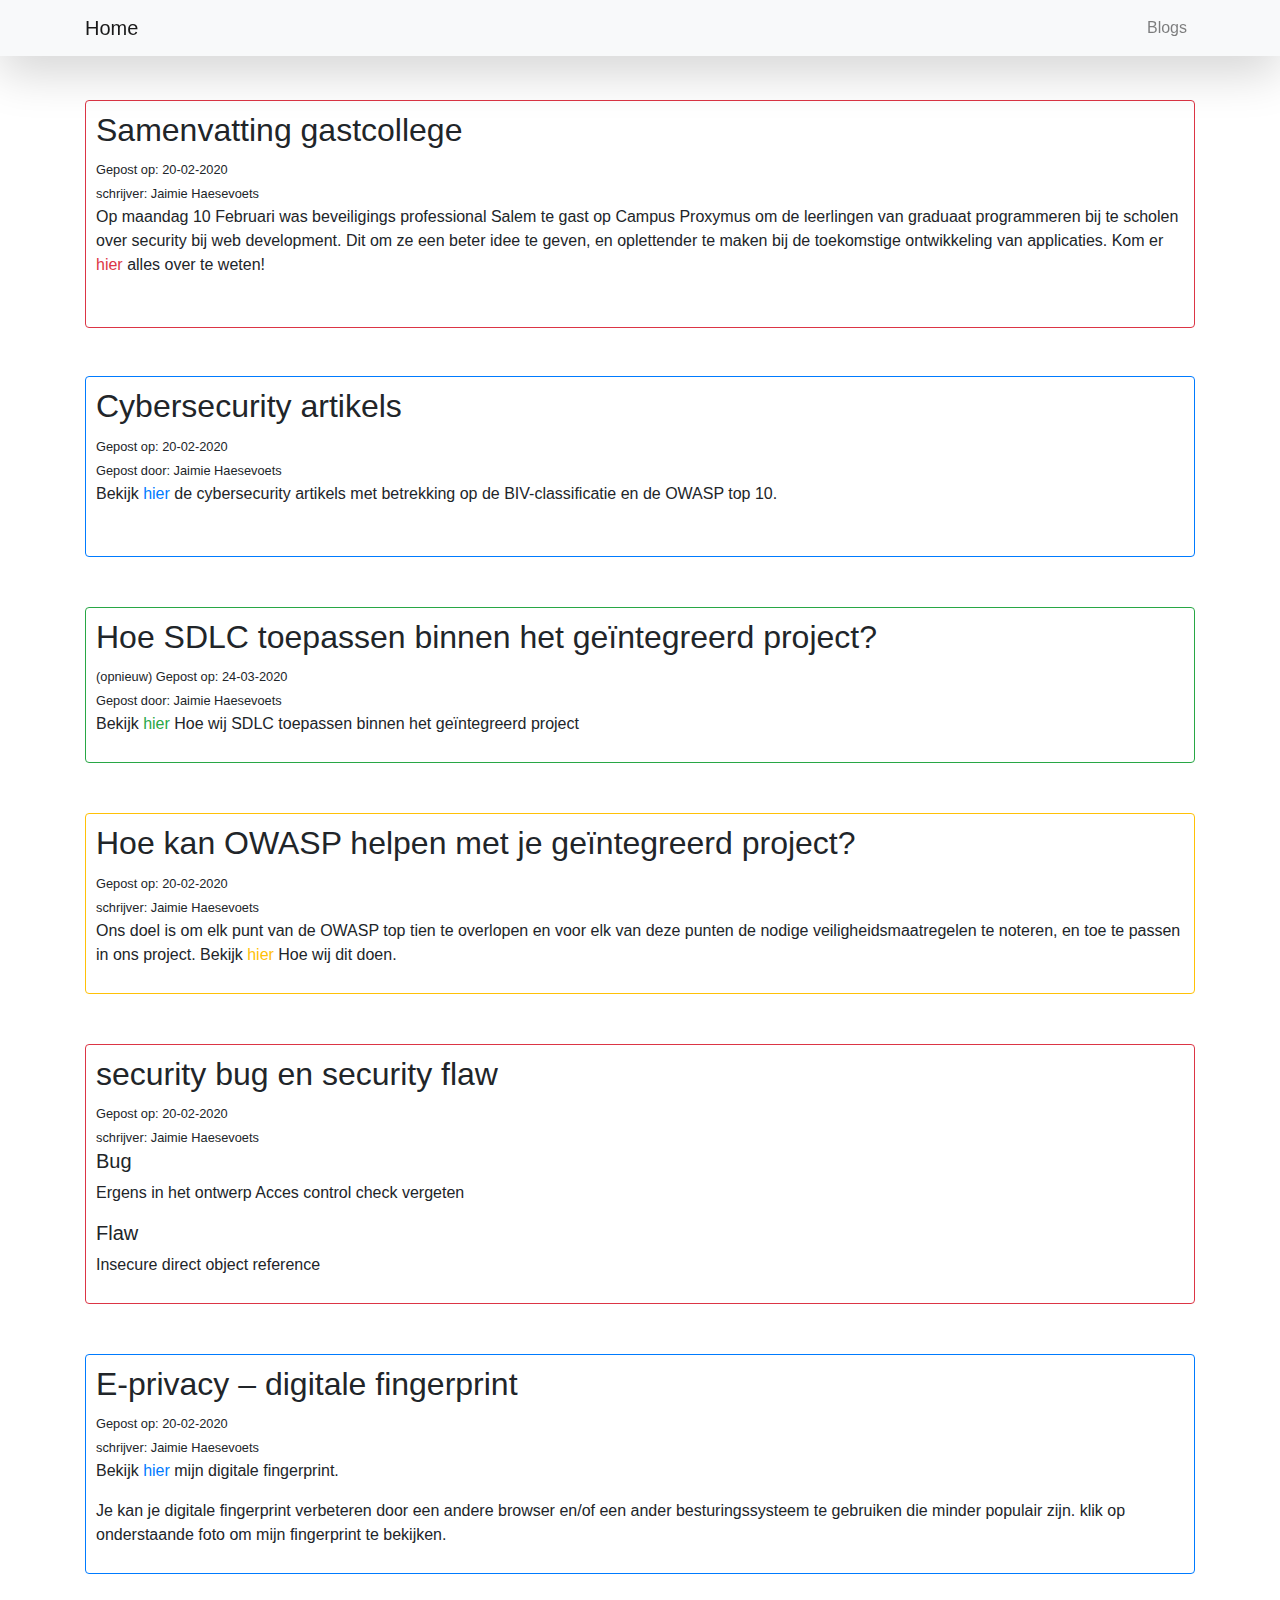
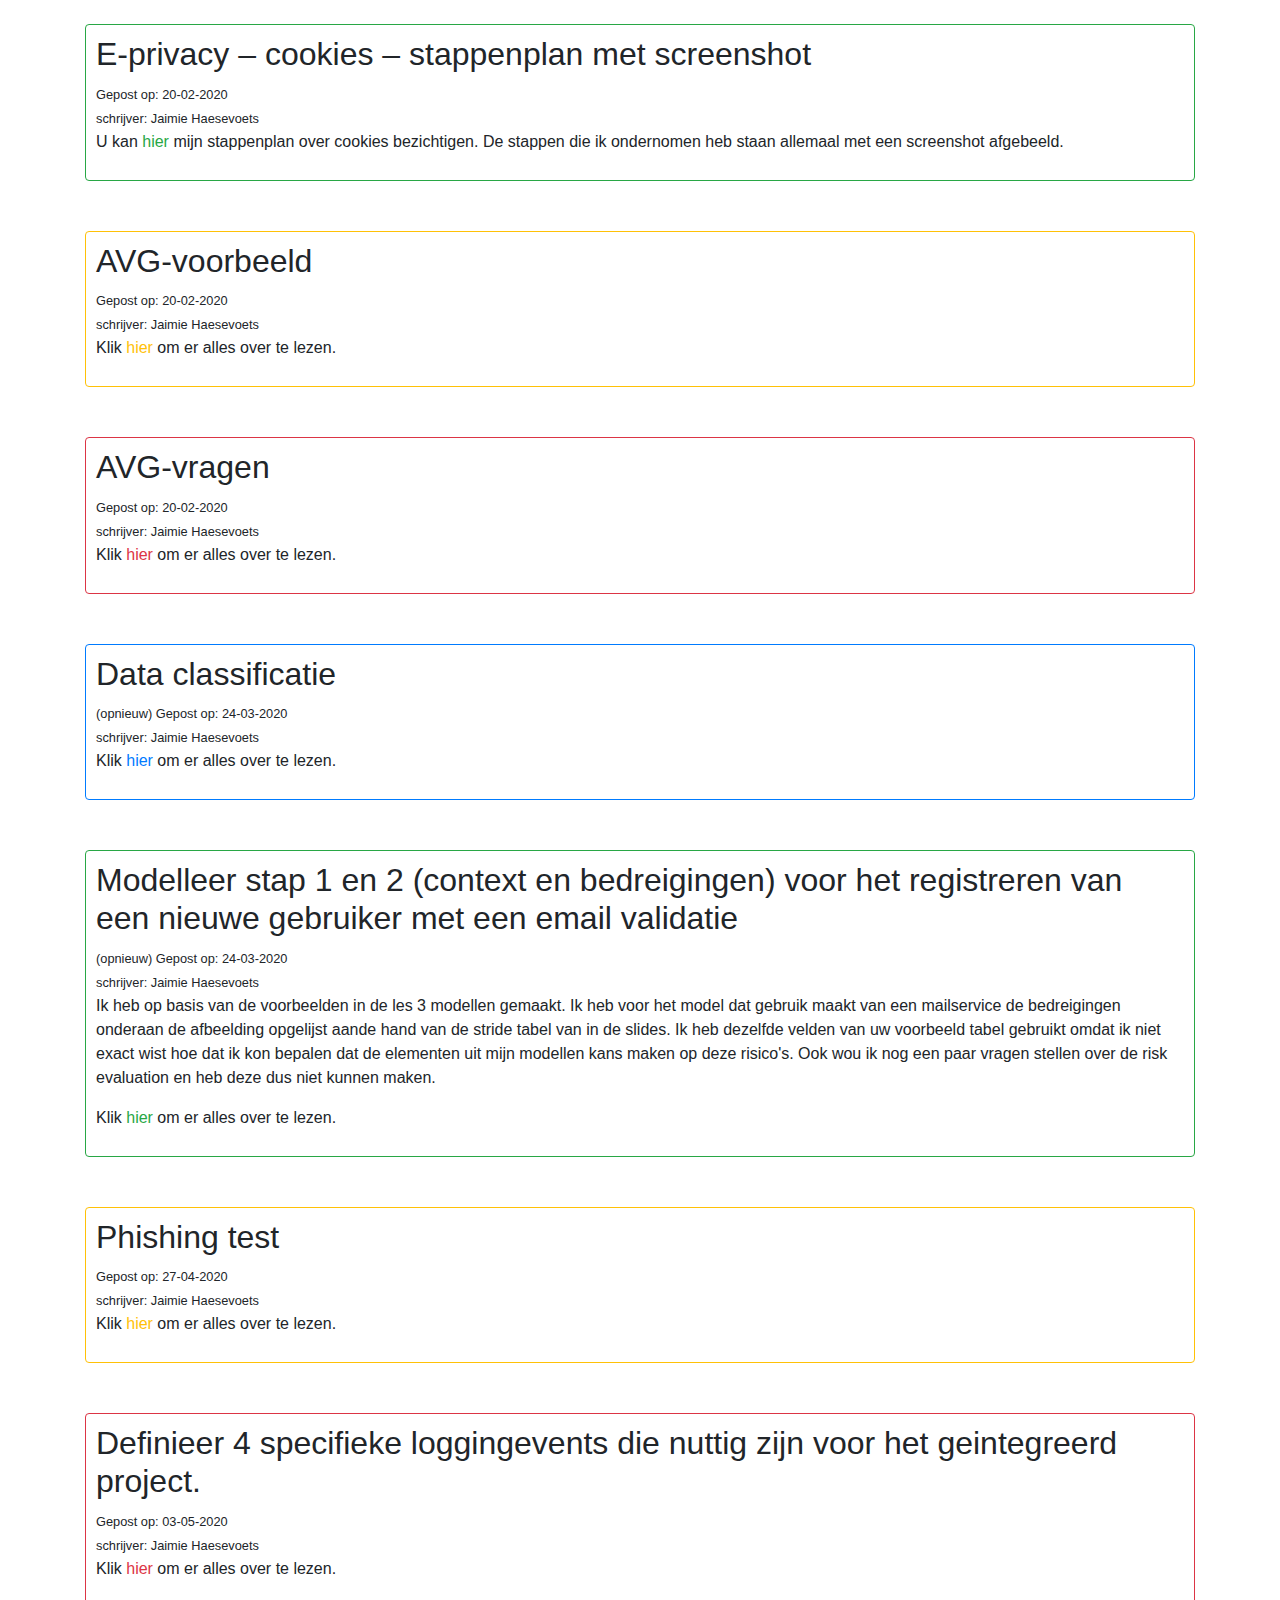
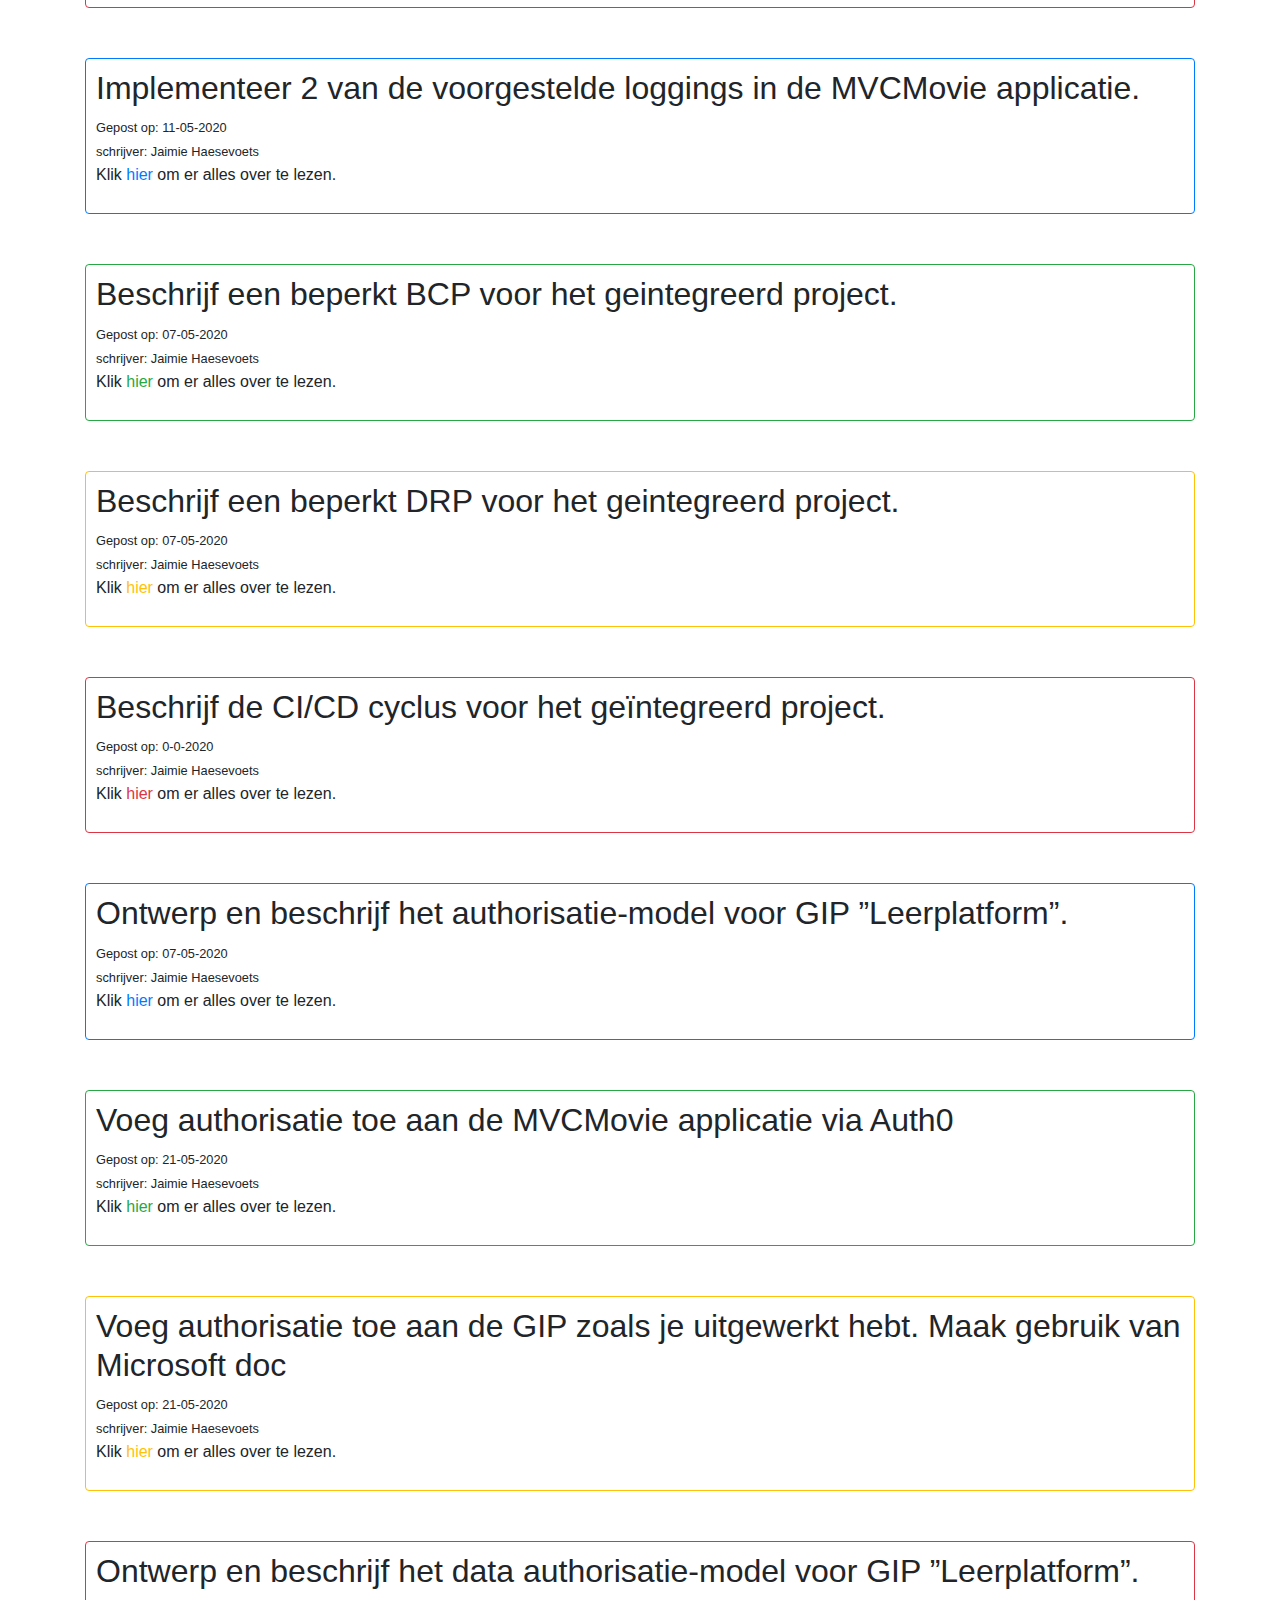
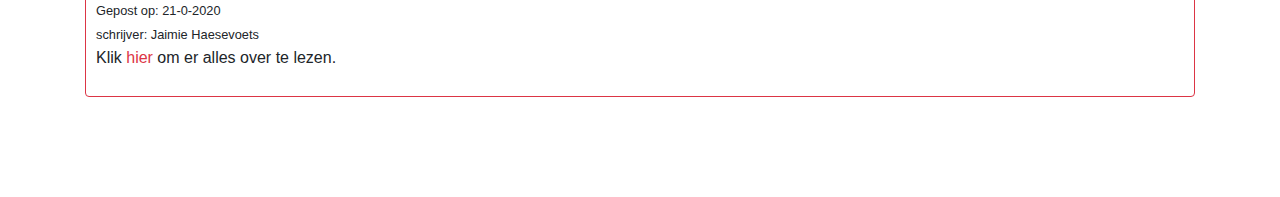
==== commit f1776de4: "afwerken" ====
--- a/Blogs.html
+++ b/Blogs.html
@@ -1193,7 +1193,7 @@
                         <hr class="horRow3">
                         <h5>Hoe en in welke mate (metrieken) kan je de beschikbaarheid van het systeem garanderen?</h5>
                         <p>Hoe: door het ontdubbelen van het systeem. We laten de applicatie simultaan draaien (gespiegeld) in twee serverruimtes. Bij de onbeschikbaarheid van (de systemen in) één serverruimte, nemen de systemen in de andere serverruimte het naadloos over.</p>
-                        <p>Een andere en minder complexe oplossing is het constant monitoren van het systeem. Als het systeem uit valt word er en mail verzoden naar de administrators. Die kunnen dan het systeem weer proberen online te krijgen.  </p>
+                        <p>Een andere en minder complexe oplossing is het constant monitoren van het systeem. Als het systeem uit valt word er en mail verzoden naar de administrators. Die kunnen dan het systeem weer proberen online te krijgen. </p>
 
                         <h5>Hoe en in welke mate (metrieken) kan je de beschikbaarheid van de data garanderen?</h5>
                         <p>Hoe: we gaan database replication toepassen (master-slave) om de beschikbaarheid te garanderen. Dit wil zeggen dat we een master database gaan hebben (waar alle lees en schijf operaties gebeuren) en een slave database die wacht op een kopie van gegevens van de master database. Wanneer de gegevens de slave database bereiken worden de nodige aanpassingen gebeurd. Dit wil zeggen dat we een bijna synchrone kopie hebben van de master database, die klaarstaat voor als er iets fout loopt.</p>
@@ -1268,42 +1268,162 @@
                         <h2>Voeg authorisatie toe aan de MVCMovie applicatie via Auth0
 
                         </h2>
-                        <footer><small>Gepost op: 08-05-2020 </small></footer>
-                        <footer><small>schrijver: Jaimie Haesevoets </small></footer>
-                    </header>
-
-                    <p>Klik <a data-toggle="collapse" href="#BCP" role="button" aria-expanded="false" aria-controls="" class="text-success">
+                        <footer><small>Gepost op: 21-05-2020 </small></footer>
+                        <footer><small>schrijver: Jaimie Haesevoets </small></footer>
+                    </header>
+
+                    <p>Klik <a data-toggle="collapse" href="#mvcAuthorisatie" role="button" aria-expanded="false" aria-controls="" class="text-success">
                             hier
                         </a> om er alles over te lezen. </p>
 
-                    <div class="collapse" id="BCP"><br>
+                    <div class="collapse" id="mvcAuthorisatie"><br>
                         <hr class="horRow2">
-                        <h5></h5>
-
-                    </div>
-
-                </article>
-            </div>
-
-           <div class="paddingArticleNumber">
+                        <p>Ik heb meerdere keren mijn best gedaan om authorisatie toe te voegen aan de MVCMovie applicatie. Ik ben drie keer opnieuw begonnen, heb uren gezocht naar oplossingen en stuitte altijd op nieuwe problemen. Maar ondanks de hulp van de docent en mijn medestudenten is het mij niet gelukt om deze opdracht succesvol af te maken. Daarom ga ik toch mijn best doen om te laten zien hoe ik authorisatie had toegepast als mijn applicatie correct werkte.</p><br>
+                        <h5>Iedereen kan films opvragen.</h5>
+                        <p>In de MoviesController wordt er boven de “Index” actie de [AllowAnonymous] tag geplaatst. Dit laat anonieme gebruikers toe om de films te bekijken. </p>
+                        <div id="mvcauth1" class="carousel slide" data-ride="carousel">
+                            <div class="carousel-inner">
+                                <div class="carousel-item active">
+                                    <img class="d-block w-100" src="Images/mvc1.PNG" alt="First slide">
+                                </div>
+                                <div class="carousel-item">
+                                    <img class="d-block w-100" src="Images/mvc2.PNG" alt="Second slide">
+                                </div>
+
+                            </div>
+                            <a class="carousel-control-prev" href="#mvcauth1" role="button" data-slide="prev">
+                                <span class="carousel-control-prev-icon" aria-hidden="true"></span>
+                                <span class="sr-only">Previous</span>
+                            </a>
+                            <a class="carousel-control-next" href="#mvcauth1" role="button" data-slide="next">
+                                <span class="carousel-control-next-icon" aria-hidden="true"></span>
+                                <span class="sr-only">Next</span>
+                            </a>
+                        </div>
+                        <br>
+                        <h5>Aangemelde gebruikers kunnen details van films opvragen.</h5>
+                        <p>Om dit resultaat te bekomen wordt er in de MoviesController (boven de details actie) [Authorize] toegevoegd. Dit betekend dat mensen die zijn geautoriseerd (en dus ingelogd in de applicatie) dan pas de details van de film kunnen opvragen.
+                            Als men niet is ingelogd en er word op “details” gedrukt, dan word de persoon in kwestie doorverwezen naar het loginscherm.
+                        </p>
+                        <div id="mvcauth2" class="carousel slide" data-ride="carousel">
+                            <div class="carousel-inner">
+                                <div class="carousel-item active">
+                                    <img class="d-block w-100" src="Images/mvc3.PNG" alt="First slide">
+                                </div>
+                                <div class="carousel-item">
+                                    <img class="d-block w-100" src="Images/mvc4.PNG" alt="Second slide">
+                                </div>
+                                <div class="carousel-item">
+                                    <img class="d-block w-100" src="Images/mvc5.PNG" alt="Third slide">
+                                </div>
+                            </div>
+                            <a class="carousel-control-prev" href="#mvcauth2" role="button" data-slide="prev">
+                                <span class="carousel-control-prev-icon" aria-hidden="true"></span>
+                                <span class="sr-only">Previous</span>
+                            </a>
+                            <a class="carousel-control-next" href="#mvcauth2" role="button" data-slide="next">
+                                <span class="carousel-control-next-icon" aria-hidden="true"></span>
+                                <span class="sr-only">Next</span>
+                            </a>
+                        </div><br>
+                        <h5>Aangemelde film-reviewers kunnen films updaten.</h5>
+                        <p>Om in te loggen als een film- reviewer zou ik een rollen systeem toepassen in de applicatie.
+                            Zo kan je de rol van een film- reviewer toegediend krijgen nadat je geregistreerd bent in de applicatie. In de MoviesController word er dan boven de “Edit” actie de [Authorize(Roles = "FilmReviewer")]
+                            Tag toegevoegd. Dit zorgt ervoor dat alleen mensen die de rol van film- reviewer hebben een film kunnen updaten.
+                        </p>
+                        <div class="carousel slide" data-ride="carousel">
+                            <div class="carousel-inner">
+                                <div class="carousel-item active">
+                                    <img class="d-block w-100" src="Images/mvc6.PNG" alt="First slide">
+                                </div>
+
+                            </div>
+                        </div><br>
+                        <h5>Aangemelde admins kunnen films maken en deleten.</h5>
+                        <p>Hier volgen we hetzelfde principe als bij de vorige actie, alleen doen we dit nu bij de rol van admin. We plaatsen dus [Authorize(Roles = "Admin")] boven de create en delete acties in de MoviesController.</p>
+                        <div class="carousel slide" data-ride="carousel">
+                            <div class="carousel-inner">
+                                <div class="carousel-item active">
+                                    <img class="d-block w-100" src="Images/mvc7.PNG" alt="First slide">
+                                </div>
+
+                            </div>
+                        </div>
+
+                    </div>
+                </article>
+            </div>
+
+            <div class="paddingArticleNumber">
                 <article class="border border-warning rounded " id="theMargin">
                     <header>
                         <h2>Voeg authorisatie toe aan de GIP zoals je uitgewerkt hebt. Maak gebruik van Microsoft doc
 
 
                         </h2>
-                        <footer><small>Gepost op: 08-05-2020 </small></footer>
-                        <footer><small>schrijver: Jaimie Haesevoets </small></footer>
-                    </header>
-
-                    <p>Klik <a data-toggle="collapse" href="#" role="button" aria-expanded="false" aria-controls="" class="text-warning">
+                        <footer><small>Gepost op: 21-05-2020 </small></footer>
+                        <footer><small>schrijver: Jaimie Haesevoets </small></footer>
+                    </header>
+
+                    <p>Klik <a data-toggle="collapse" href="#authGIP" role="button" aria-expanded="false" aria-controls="" class="text-warning">
                             hier
                         </a> om er alles over te lezen. </p>
 
-                    <div class="collapse" id=""><br>
+                    <div class="collapse" id="authGIP"><br>
                         <hr class="horRow3">
-                        <h5></h5>
-
+                    <p>Dit kan u zien in ons GIP project.</p>
+
+                    </div>
+                </article>
+            </div>
+
+            <div class="paddingArticleNumber">
+                <article class="border border-danger rounded " id="theMargin">
+                    <header>
+                        <h2>Ontwerp en beschrijf het data authorisatie-model voor GIP ”Leerplatform”.
+                        </h2>
+                        <footer><small>Gepost op: 21-0-2020 </small></footer>
+                        <footer><small>schrijver: Jaimie Haesevoets </small></footer>
+                    </header>
+
+                    <p>Klik <a data-toggle="collapse" href="#authmodel" role="button" aria-expanded="false" aria-controls="" class="text-danger">
+                            hier
+                        </a> om er alles over te lezen. </p>
+
+                    <div class="collapse" id="authmodel"><br>
+                        <hr class="horRow4">
+
+                        <h5>publieke data</h5>
+                        <p>Iedereen die het leerplatform bezoekt heeft toegang tot de publieke data.</p>
+
+
+                        <ul>
+                            <li>Naam van het bedrijf/ de applicatie</li>
+                            <li>Naam en voornaam van de ontwikkelaars van de applicatie.</li>
+                        </ul>
+
+                        <h5>Intern</h5>
+                        <p>Ik plaats de volgende punten bij intern omdat je deze pas kan zien als je bent ingelogd op het leerplatform. Daarom denk ik dat je dus zo deel uit maakt van het bedrijf. Als je geen student, admin of lector bent, en dus niet kan inloggen, kan je deze data niet zien. </p>
+                        <p>Volgende punten zijn zichtbaar als student (en ook voor lector en admin):</p>
+                        <ul>
+                            <li>De verschillende vakken op het leerplatform en hun eigenschappen: vakcode, titel, studiepunten. </li>
+                            <li>De richtingen (bijvoorbeeld informatica) met hun eigenschappen: code, titel, type, studiepunten.</li>
+                            <li>De planning (datum, start/eind uur, vak, lokaal)</li>
+                        </ul>
+                        <p>Volgende punten zijn zichtbaar als lector (en ook voor admin): </p>
+                        <ul>
+                            <li>De aanvragen van de studenten om zich in te schrijven voor een vak.</li>
+                            <li>Alle beschikbare lokalen en hun eigenschappen: lokaal nummer, type lokaal, capaciteit, beschikbare middelen.</li>
+                        </ul>
+                        <h5>Vertrouwd</h5>
+                        <ul>
+                            <li>De rol die een gebruiker heeft op het leerplatform(student, lector, admin) (alleen zichtbaar voor admin)</li>
+                            <li>De naam/voornaam, email adres en geboortedatum van de gebruiker van het leerplatform. (alleen zichtbaar voor admin)</li>
+                        </ul>
+                        <h5>Confidentiaal</h5>
+                        <ul>
+                            <li>Of een student (die zich heeft ingeschreven voor een vak) geweigerd is, en de reden hiervoor. (student en lector kunnen dit zien)</li>
+                        </ul>
                     </div>
 
                 </article>
